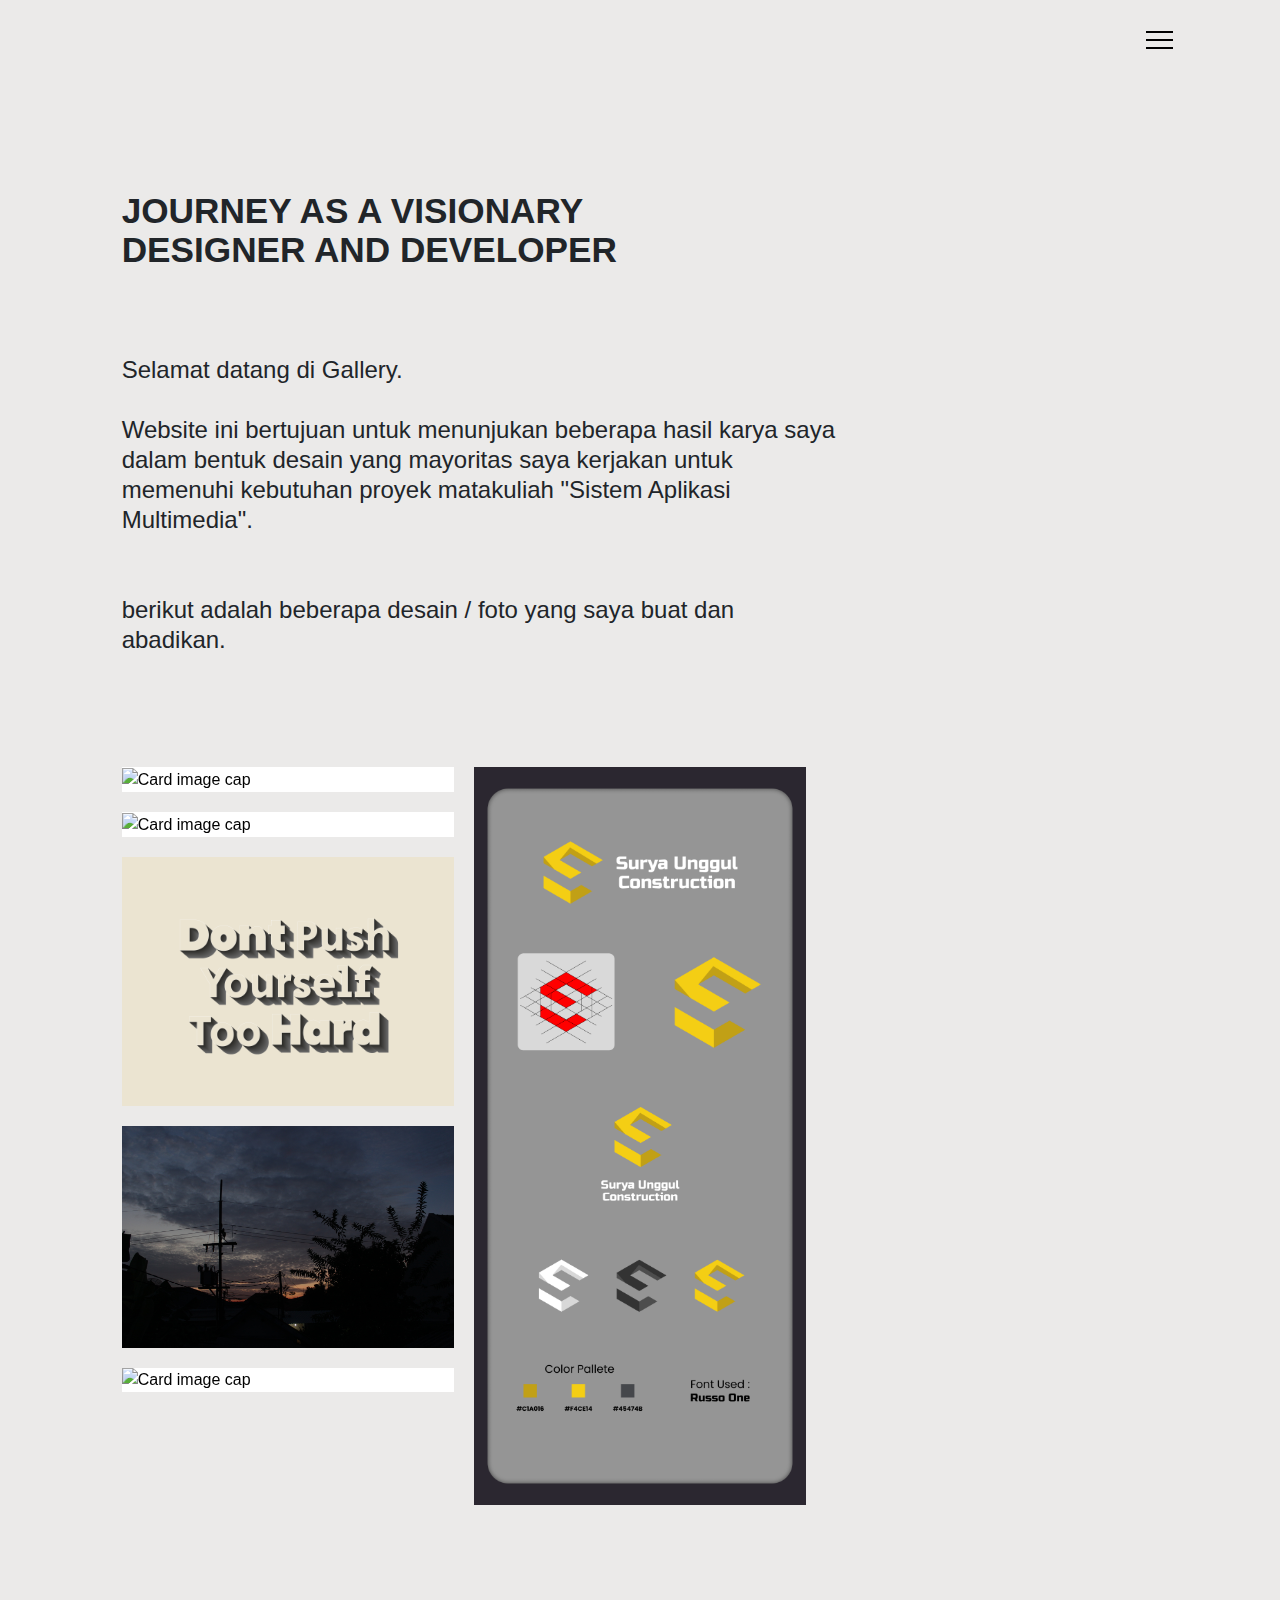
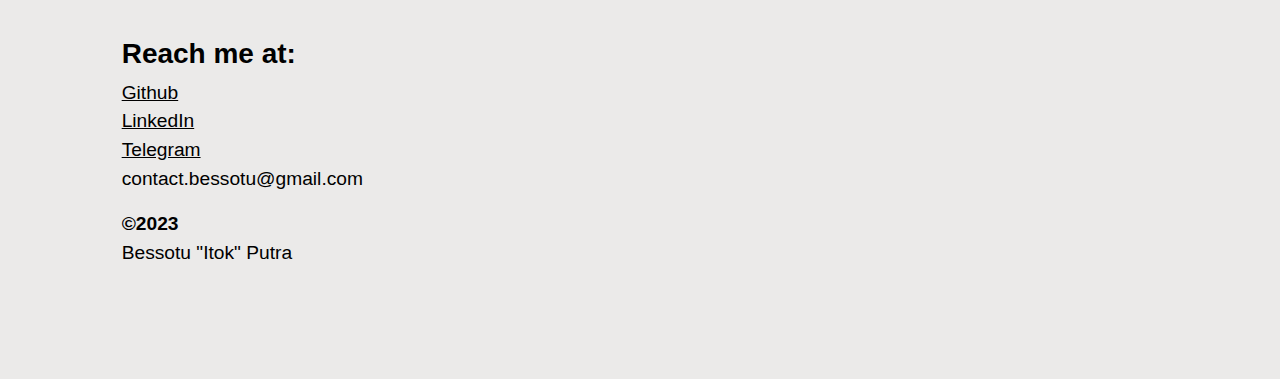
==== index.html @ a22512fc "Add files via upload" ====
<!DOCTYPE html>
<html lang="en" class="no-js">
  <head>
    <!-- Meta -->
    <title>Welcome</title>
    <meta charset="UTF-8" />
    <meta name="description" content="Design Showcase" />
    <meta name="author" content="Bessotu Itok" />
    <meta name="viewport" content="width=device-width, initial-scale=1.0" />
    <!-- Styles -->
    <link
      href="vendor/bootstrap/css/bootstrap.min.css"
      rel="stylesheet"
      type="text/css"
    />
    <link href="vendor/animate/animate.css" rel="stylesheet" type="text/css" />
    <link href="css/style.css" rel="stylesheet" type="text/css" />
  </head>
  <body>
    <!-- Navbar -->
    <div class="navigation container-fluid">
      <div class="row justify-content-md-center">
        <div class="col-md-10 col-sm-12">
          <!-- <nav class="navbar navbar-default">
            <a class="navbar-brand" href="index.html">
               <img src="img/logo-brand.png" height="60" alt="Logo" />
            </a> -->
            <div class="button_container" id="toggle">
              <span class="black top"></span>
              <span class="black middle"></span>
              <span class="black bottom"></span>
            </div>
            <div class="overlay" id="overlay">
              <nav class="overlay-menu">
                <ul>
                  <li><a href="index.html">Home</a></li>
                  <li><a href="about.html">About</a></li>
                  <li><a href="#">Blog (ComingSoon)</a></li>
                  <!-- <li><a href="contacts.html">Contacts</a></li> -->
                </ul>
              </nav>
            </div>
          </nav>
        </div>
      </div>
    </div>
    <!-- End Navbar -->
    <!-- Portfolio-Text -->
    <div class="container-fluid pb-5 portfolio-text">
      <div class="row">
        <div class="col-md-6 offset-md-1 col-sm-12">
          <h2>
            Journey as a Visionary Designer and Developer
          </h2>
        </div>
      </div>
      <div class="row">
        <div class="col-md-7 offset-md-1 col-sm-12">
          <p class="pb-5 pt-5">
            <br />
            Selamat datang di Gallery.
            <br> <br>
            Website ini bertujuan untuk menunjukan beberapa hasil karya saya
            dalam bentuk desain yang mayoritas saya kerjakan untuk memenuhi
            kebutuhan proyek matakuliah "Sistem Aplikasi Multimedia".
            <br> <br> <br>
            berikut adalah beberapa desain / foto yang saya buat dan abadikan.
          </p>
        </div>
      </div>
    </div>
    <!-- End Portfolio-Text -->
    <!-- Gallery -->
    <div class="scrollblock">
      <div class="container-fluid pt-10">
        <div class="row justify-content-md-center">
          <div class="col-md-10 col-sm-12">
            <div class="card-columns">

              <div class="card card-hover h-100">
                <div class="card-body">
                  <a href="index.html">
                    <img
                      class="card-img-top"
                      src="img/Retro-Camera.png"
                      alt="Card image cap"
                    />
                    <div class="reveal h-100 p-2 d-flex">
                      <div class="w-100 align-self-center">
                        <p>"Retro Camera Poster"</p>
                      </div>
                    </div>
                  </a>
                </div>
              </div>

              <div class="card card-hover h-100">
                <div class="card-body">
                  <a href="index.html">
                    <img
                      class="card-img-top"
                      src="img/cat-1.png"
                      alt="Card image cap"
                    />
                    <div class="reveal h-100 p-2 d-flex">
                      <div class="w-100 align-self-center">
                        <p>"A Cat in Garden"</p>
                      </div>
                    </div>
                  </a>
                </div>
              </div>

              <div class="card card-hover h-100">
                <div class="card-body">
                  <a href="index.html">
                    <img
                      class="card-img-top"
                      src="img/dont-push.png"
                      alt="Card image cap"
                    />
                    <div class="reveal h-100 p-2 d-flex">
                      <div class="w-100 align-self-center">
                        <p>Don't push yourself too hard</p>
                      </div>
                    </div>
                  </a>
                </div>
              </div>

              <div class="card card-hover h-100">
                <div class="card-body">
                  <a href="index.html">
                    <img
                      class="card-img-top"
                      src="img/dark-fajr.JPG"
                      alt="Card image cap"
                    />
                    <div class="reveal h-100 p-2 d-flex">
                      <div class="w-100 align-self-center">
                        <p>"after fajr"</p>
                      </div>
                    </div>
                  </a>
                </div>
              </div>

              <div class="card card-hover h-100">
                <div class="card-body">
                  <a href="index.html">
                    <img
                      class="card-img-top"
                      src="img/IMG_0682.JPG"
                      alt="Card image cap"
                    />
                    <div class="reveal h-100 p-2 d-flex">
                      <div class="w-100 align-self-center">
                        <p>"Retro Camera"</p>
                      </div>
                    </div>
                  </a>
                </div>
              </div>

              <div class="card card-hover h-100">
                <div class="card-body">
                  <a href="index.html">
                    <img
                      class="card-img-top"
                      src="img/surya-unggul.png"
                      alt="Card image cap"
                    />
                    <div class="reveal h-100 p-2 d-flex">
                      <div class="w-100 align-self-center">
                        <p>Contoh design process dari sebuah desain "surya unggul"</p>
                      </div>
                    </div>
                  </a>
                </div>
              </div>

            </div>
          </div>
        </div>
      </div>
    </div>
    <!-- End Gallery -->
    <!-- Footer -->
    <div class="container-fluid footer">
      <div class="row">
        <div class="col-xl-2 col-md-8 offset-md-1 col-sm-12">
          <h3 style="font-weight: bold;">Reach me at:</h3>
          <p>
            <a
              href="https://github.com/ItokROCY"
              style="text-decoration: underline;"
              >Github</a
            ><br />
            <a
              href="https://linkedin.com/in/Bessotu-itok/"
              style="text-decoration: underline;"
              >LinkedIn</a
            ><br />
            <a
              href="https://t.me/Bessotu_itok/"
              style="text-decoration: underline;"
              >Telegram</a
            ><br />
            <a>contact.bessotu@gmail.com</a><br />
          </p>
          <a style="font-weight: bold;">&copy2023</a><br />
          Bessotu "Itok" Putra
        </div>
      </div>
    </div>
    <!-- End Footer -->
    <!-- Javascript -->
    <script src="vendor/jquery.min.js"></script>
    <script src="vendor/bootstrap/js/bootstrap.min.js"></script>
    <script src="vendor/wow/wow.js"></script>
    <script src="js/script.js"></script>
    <script>
      new WOW().init();
    </script>
    <!-- End Javascript -->
  </body>
</html>
---- css/style.css ----
/* Fonts */

@import url('https://fonts.googleapis.com/css?family=Open+Sans:300&display=swap');
@import url('https://fonts.googleapis.com/css?family=Reenie+Beanie&display=swap');

/* Basic */

body {
	background-color: #ebeae9;
}

html {
	font-family: 'Open Sans', sans-serif;
}

.btn {
	border-radius: 0;
}

a:link,
a:hover,
a:visited {
	text-decoration: none;
	color: #000;
}

a:link .white,
a:hover .white,
a:visited .white {
	text-decoration: none;
	color: #fff;
}

.bold {
	font-weight: bold;
}

h1 {
	font-size: 3.5rem;
}

h2 {
	line-height: 110%;
	font-size: 2.2rem;
	text-transform: uppercase;
	font-weight: 700;
}

.min-100 {
	min-height: 100%;
}

.cursive {
	font-family: 'Reenie Beanie', cursive;
	font-weight: bold;
	font-size: 1.5rem;
}


/* Spacing */

.no-gutter {
	margin-right: 0;
	margin-left: 0;
	padding-right: 0;
	padding-left: 0;
}


/* Navbar */

.navigation {
	padding-top: 1rem;
}

.navigation.container-fluid {
	position: absolute;
}

.navbar {
	width: 100%;
	z-index: 99;
	top: 15px;
	padding: 0;
}

.navbar-brand {
	padding-left: 0px;
}

.navbar-brand:link,
.navbar-brand:hover,
.navbar-brand:visited {
	text-decoration: none;
	color: white;
}

.container a {
	display: inline-block;
	position: relative;
	text-align: center;
	color: #000;
	text-decoration: none;
	font-size: 20px;
	overflow: hidden;
	top: 5px;
}

.container a:after {
	content: '';
	position: absolute;
	background: #000;
	height: 2px;
	width: 0%;
	transform: translateX(-50%);
	left: 50%;
	bottom: 0;
	transition: .35s ease;
}

.container a:hover:after,
.container a:focus:after,
.container a:active:after {
	width: 100%;
}

.button_container {
	position: absolute;
	top: 15px;
	right: 0px;
	height: 27px;
	width: 27px;
	cursor: pointer;
	z-index: 100;
	transition: opacity .25s ease;
}

.button_container.active {
	position: fixed;
	top: 46px;
	right: 8.8rem;
}

@media (max-width: 767px) {
	h1 {
		font-size: 2.5rem;
	}
	.button_container.active {
		right: 15px;
	}
}

.button_container.active .top {
	transform: translateY(9px) translateX(0) rotate(45deg);
	background: #FFF;
}

.button_container.active .middle {
	opacity: 0;
	background: #FFF;
}

.button_container.active .bottom {
	transform: translateY(-7px) translateX(0) rotate(-45deg);
	background: #FFF;
}

.button_container span {
	background: #fff;
	border: none;
	height: 2px;
	width: 27px;
	position: absolute;
	transition: all .35s ease;
	cursor: pointer;
}

.button_container .black {
	background: #000;
}

.button_container span:nth-of-type(2) {
	top: 8.3px;
}

.button_container span:nth-of-type(3) {
	top: 16px;
}

.overlay {
	position: fixed;
	background: #000;
	z-index: 98;
	top: 0;
	left: 0;
	width: 100%;
	height: 0%;
	opacity: 0;
	visibility: hidden;
	transition: opacity .35s, visibility .35s, height .35s;
	overflow: hidden;
}

.overlay.open {
	opacity: 1;
	visibility: visible;
	height: 100%;
}

.overlay.open li {
	animation: fadeInRight .5s ease forwards;
	animation-delay: .35s;
}

.overlay.open li:nth-of-type(2) {
	animation-delay: .4s;
}

.overlay.open li:nth-of-type(3) {
	animation-delay: .45s;
}

.overlay.open li:nth-of-type(4) {
	animation-delay: .50s;
}

.overlay nav {
	position: relative;
	height: 70%;
	top: 50%;
	transform: translateY(-50%);
	font-size: 50px;
	font-family: 'Reenie Beanie', cursive;
	font-weight: 400;
	text-align: center;
}

.overlay ul {
	list-style: none;
	padding: 0;
	margin: 0 auto;
	display: inline-block;
	position: relative;
	height: 100%;
}

.overlay ul li {
	display: block;
	height: 25%;
	height: calc(100% / 4);
	min-height: 50px;
	position: relative;
	opacity: 0;
}

.overlay ul li a {
	display: block;
	position: relative;
	color: #FFF;
	text-decoration: none;
	overflow: hidden;
	transition: all .2s ease-in-out;
}

.overlay ul li a:hover:after,
.overlay ul li a:focus:after,
.overlay ul li a:active:after {
	width: 100%;
}

.overlay ul li a:hover {
	transform: scale(1.5);
}

@keyframes fadeInRight {
	0% {
		opacity: 0;
		left: 20%;
	}
	100% {
		opacity: 1;
		left: 0;
	}
}


/* Headers */

.masthead {
	height: 100vh;
	min-height: 500px;
	background-image: url("../img/photo-1.jpg");
	background-size: cover;
	background-position: center;
	background-repeat: no-repeat;
	top: 0;
	position: relative;
	width: 100%;
	line-height: 100%;
	color: #fff;
	font-size: 1.5rem;
}

.masthead-2 {
	height: 100vh;
	min-height: 500px;
	background-image: url("../img/photo-9.jpg");
	background-size: cover;
	background-position: center;
	background-repeat: no-repeat;
	top: 0;
	position: relative;
	width: 100%;
	line-height: 100%;
	color: #fff;
	font-size: 1.5rem;
}

.masthead-3 {
	height: 100vh;
	min-height: 500px;
	background-image: url("../img/photo-7.jpg");
	background-size: cover;
	background-position: center;
	background-repeat: no-repeat;
	top: 0;
	position: relative;
	width: 100%;
	line-height: 100%;
	color: #fff;
	font-size: 1.5rem;
	text-align: center;
}

.masthead-4 {
	min-height: 500px;
	top: 0;
	position: relative;
	width: 100%;
	line-height: 100%;
}

.split-image-left {
	background-image: url("../img/photo-4.jpg");
	background-size: cover;
	background-position: center;
	background-repeat: no-repeat;
	height: 100vh;
}

.split-image-right {
	background-image: url("../img/photo-3.jpg");
	background-size: cover;
	background-position: center;
	background-repeat: no-repeat;
	height: 100vh;
}


/* Portfolio */

.portfolio-text {
	padding-top: 12rem;
	font-size: 1.5rem;
	line-height: 125%;
}

.bg-black {
	background-color: #000!important;
}

.card {
	border: 0;
	border-radius: 0;
}

.card-img,
.card-img-top {
	border-top-left-radius: 0;
	border-top-right-radius: 0;
}

.card-body {
	padding: 0;
}

.card-columns .card {
	margin-bottom: 1.25rem;
}

@media (max-width: 991px) {
	.card-columns {
		column-count: 1;
	}
}

@media (min-width: 992px) {
	.card-columns {
		column-count: 2;
	}
}

@media (min-width: 1200px) {
	.card-columns {
		column-count: 3;
	}
}

.card-hover img {
	transition: filter .5s ease-in-out;
	-webkit-filter: grayscale(0%);
	/* Ch 23+, Saf 6.0+, BB 10.0+ */
	filter: grayscale(0%);
	/* FF 35+ */
}

.card-hover:hover img {
	-webkit-filter: grayscale(100%);
	/* Ch 23+, Saf 6.0+, BB 10.0+ */
	filter: grayscale(100%);
	/* FF 35+ */
}

.reveal p {
	line-height: 125%;
	font-size: 1.5rem;
	text-align: center;
}

.card-hover .reveal {
	visibility: hidden;
	opacity: 0;
	height: 0;
	padding: 0;
	position: absolute;
	top: 0;
	width: 100%;
	background-color: black;
	color: white;
}

.card-hover:hover .reveal {
	height: auto;
	visibility: visible;
	opacity: 0.5;
	transition: opacity 1s ease;
	position: absolute;
	top: 0;
	background-color: black;
	color: white;
}

@media (max-width: 767px) {
	.card-hover .reveal,
	.card-hover:hover .reveal {
		visibility: visible;
		opacity: 1;
		position: relative;
		width: 100%;
		background-color: #ebeae9;
		color: black;
	}
	.reveal p {
		line-height: 125%;
		font-size: 1.2rem;
		text-align: left;
		padding-top: 1rem;
	}
}


/* Story */

.story {
	font-size: 1.2em;
}


/* Products */

.products {
	font-size: 1.2em;
	line-height: 125%;
	padding-top: 5rem;
}

.products-2 {
	padding-top: 10rem;
	padding-bottom: 6rem;
	font-size: 1.5em;
	line-height: 125%;
}


/* Additional */

.additional img {
	margin-right: 0;
	margin-left: 0;
	padding-right: 0;
	padding-left: 0;
}

.additional .col-xl-4 {
	padding-right: 0px;
	padding-left: 0px;
	max-width: 100%;
	margin-right: 0;
	margin-left: 0;
}

.container.additional {
	min-width: 100%;
}


/* Expositions */

.expositions {
	font-size: 1.2em;
	padding-top: 5rem;
	padding-bottom: 5rem;
}


/* Spots */

.spot {
	height: 100vh;
	min-height: 500px;
	background-image: url("../img/photo-12.jpg");
	background-size: cover;
	background-position: center;
	background-repeat: no-repeat;
	top: 0;
	position: relative;
	width: 100%;
	font-size: 2em;
	color: #fff;
}

.spot-2 {
	height: 100vh;
	min-height: 500px;
	background-image: url("../img/photo-2.jpg");
	background-size: cover;
	background-position: center;
	background-repeat: no-repeat;
	top: 0;
	position: relative;
	width: 100%;
	font-size: 2em;
	color: #fff;
}

.spot-3 {
	height: 100vh;
	min-height: 500px;
	background-image: url("../img/photo-8.jpg");
	background-size: cover;
	background-position: center;
	background-repeat: no-repeat;
	top: 0;
	position: relative;
	width: 100%;
	font-size: 2em;
	color: #fff;
}

.spot-4 {
	height: 100vh;
	min-height: 500px;
	background-image: url("../img/photo-1.jpg");
	background-size: cover;
	background-position: center;
	background-repeat: no-repeat;
	top: 0;
	position: relative;
	width: 100%;
	font-size: 2em;
	color: #fff;
}


/* Stories */

.stories {
	font-size: 1.2em;
	text-align: center;
	padding-top: 10rem;
	padding-bottom: 10rem;
}

.stories-2-title {
	font-size: 2.5rem;
	font-family: 'Reenie Beanie', cursive;
}

.stories-2 {
	font-size: 1.5em;
	background-color: #000;
	color: #fff;
	padding-top: 15rem;
	padding-bottom: 10rem;
}


/* Events */

.events {
	font-size: 1.2em;
	background-color: #000;
	color: #fff;
}

.events h2 {
	font-size: 1.2em;
	text-transform: uppercase;
}


/* Contact */

.contact {
	font-size: 1.5em;
	background-color: #000;
	color: #fff;
	padding-top: 15rem;
	padding-bottom: 10rem;
}


/* Contact Form */

.contact-form {
	font-size: 1.2em;
	background-color: #000;
	color: #fff;
	padding-bottom: 11rem;
}

.contact-form .btn-primary {
	color: #000;
	background-color: #fff;
	border-color: #fff;
}

.contact-form .form-control {
	color: #fff;
	background-color: transparent;
	border: 2px solid;
	border-radius: 0;
}

.form-control::-webkit-input-placeholder {
	color: #fff;
	opacity: 0.6;
}

.form-control {
	padding: 1.5rem .75rem;
}

.contact-form .btn {
	padding: 0.8rem 4rem;
}


/* Footer */

.footer {
	font-size: 1.2em;
	color: #000;
	padding-top: 7rem;
	padding-bottom: 7rem;
}

@media (max-width: 767px) {
	.footer {
		font-size: 1.4em;
		line-height: 180%;
	}
}

.footer a:link,
.footer a:hover,
.footer a:visited {
	text-decoration: none;
	color: #000;
}
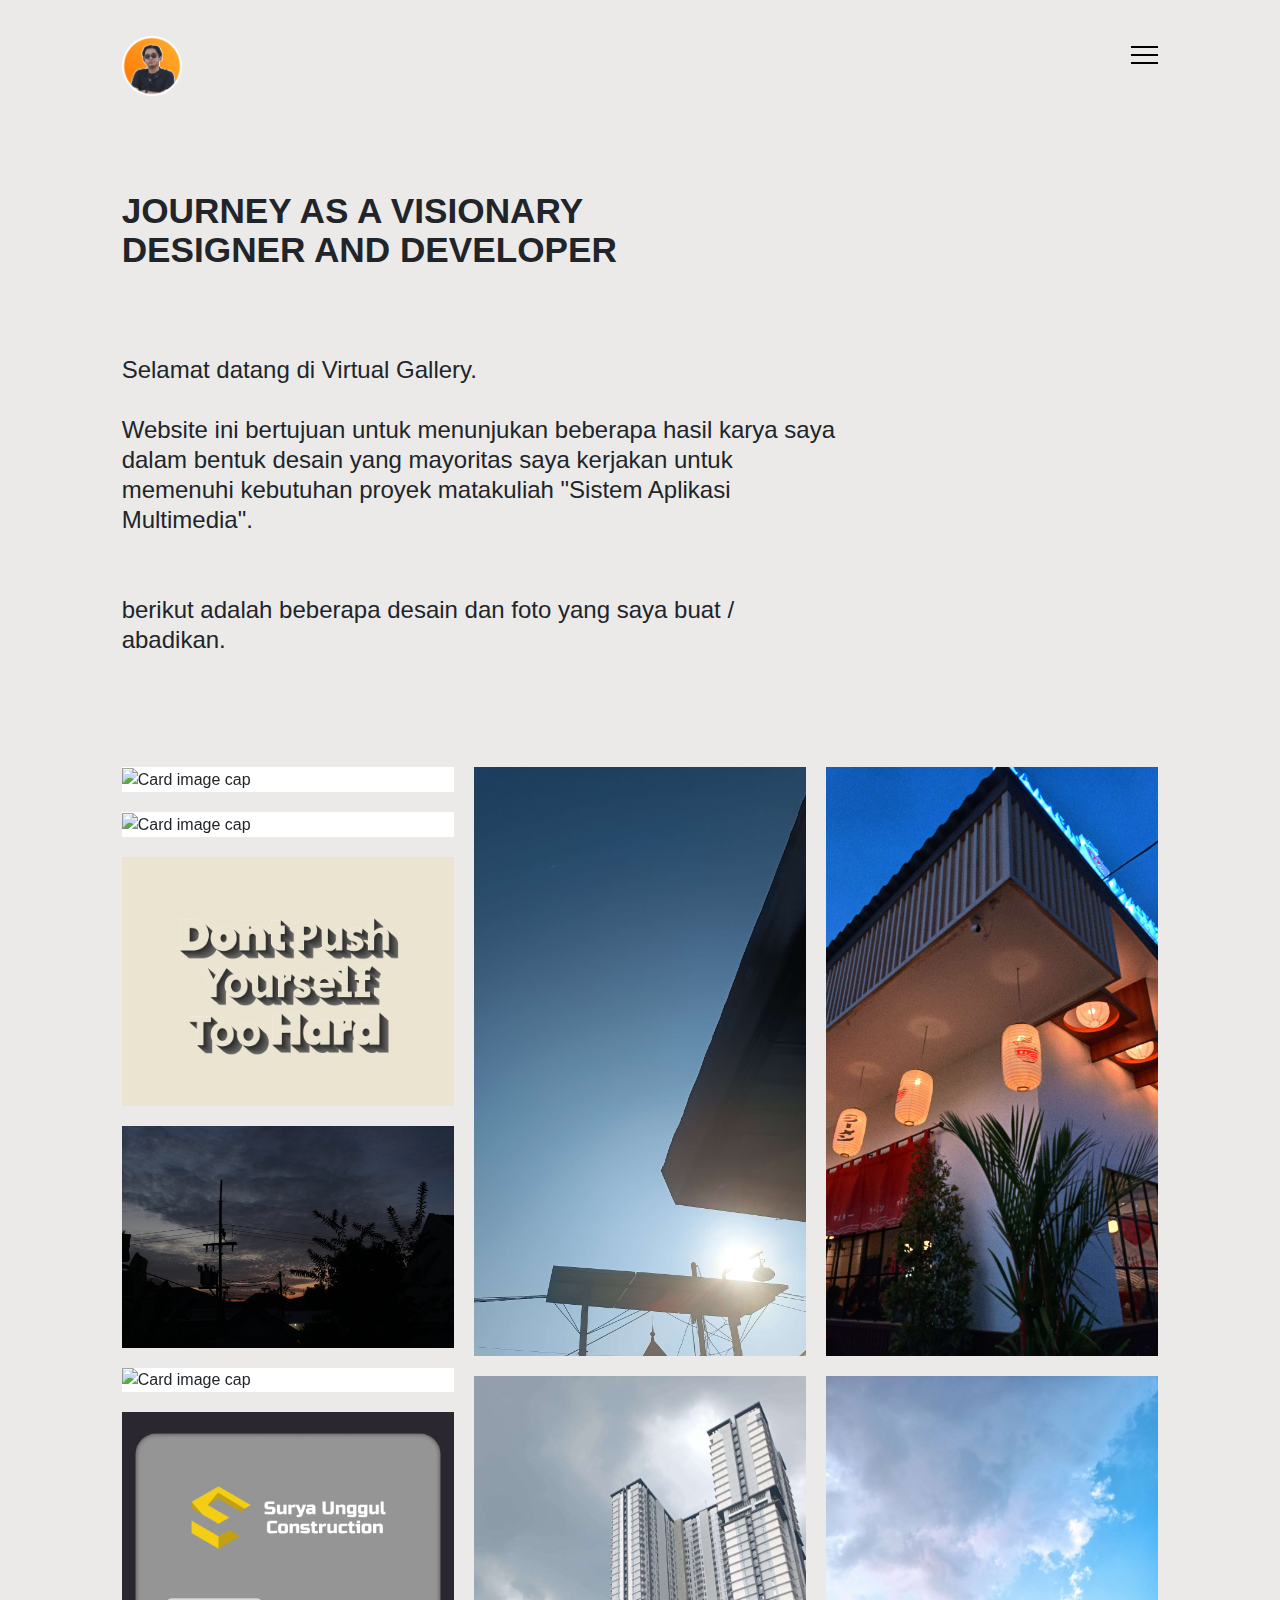
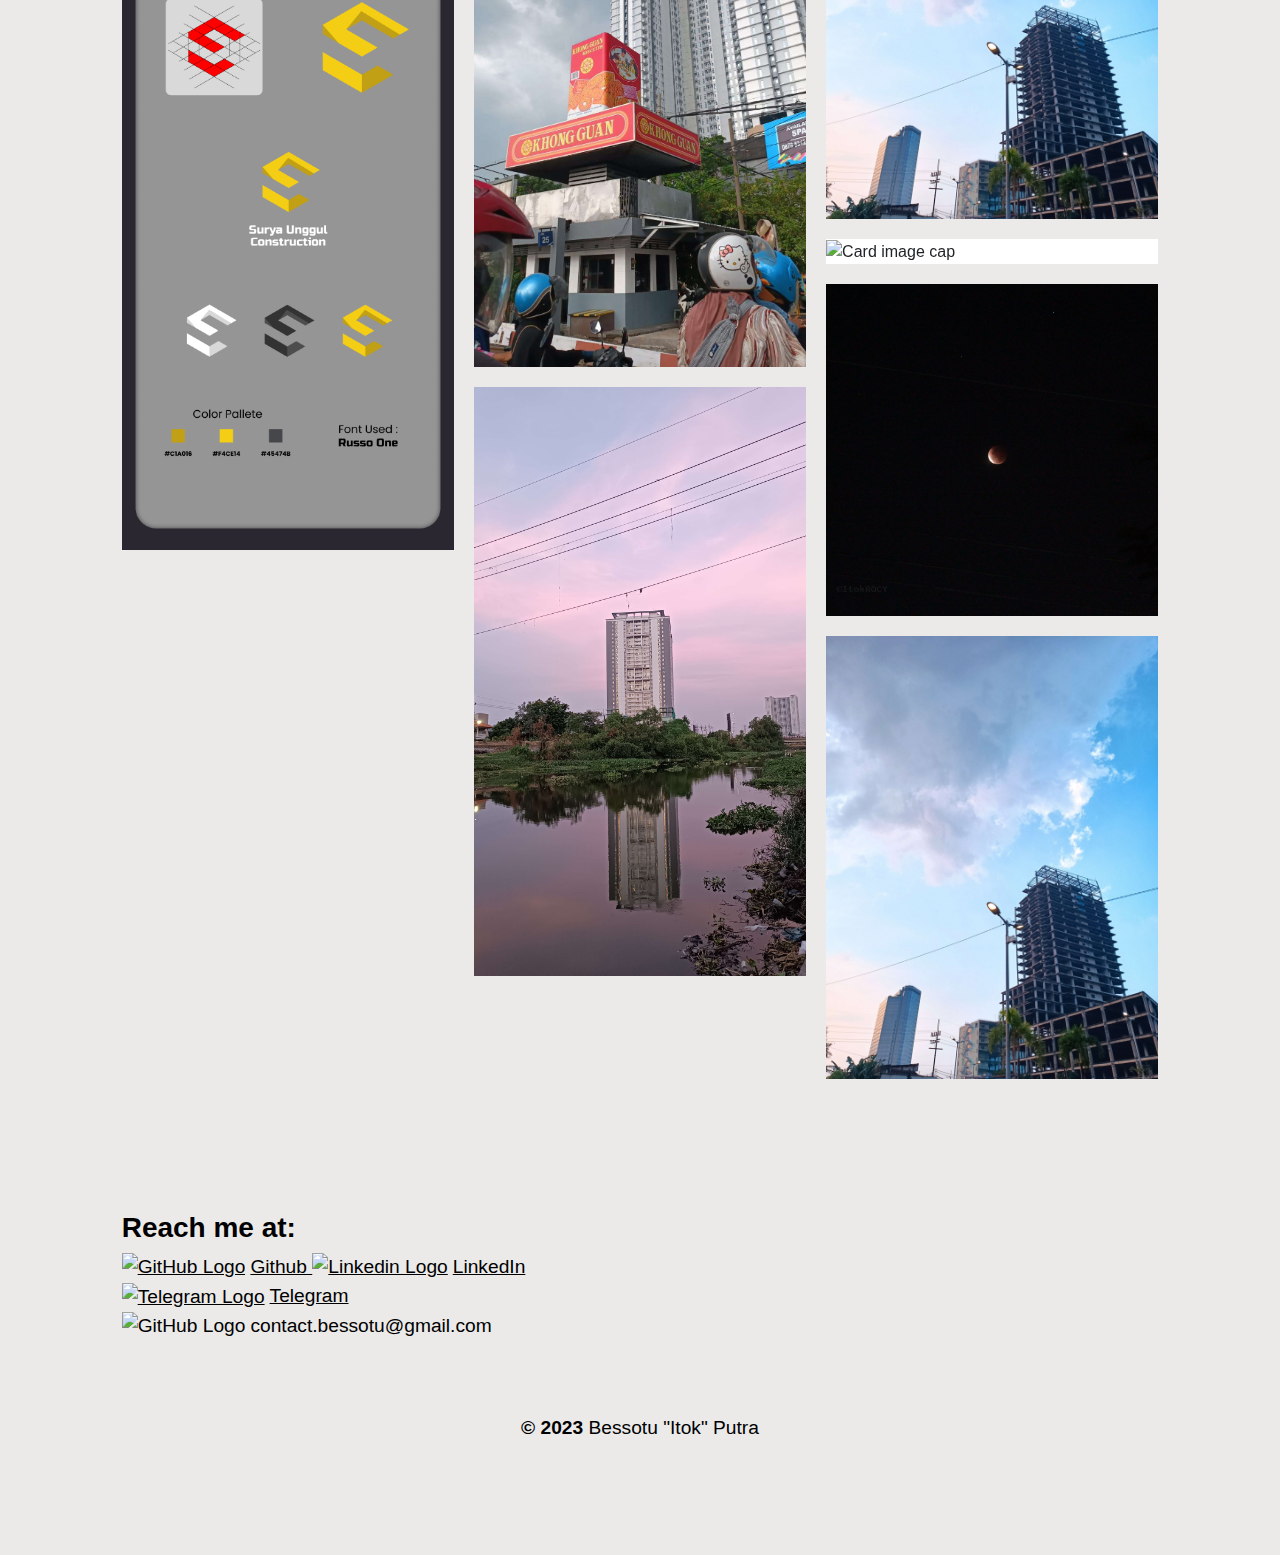
==== commit 5a1d0eb3: "update" ====
--- a/index.html
+++ b/index.html
@@ -2,7 +2,8 @@
 <html lang="en" class="no-js">
   <head>
     <!-- Meta -->
-    <title>Welcome</title>
+    <title>Virtual Gallery</title>
+    <link rel="icon" type="image/x-icon" href="img/logo.ico" />
     <meta charset="UTF-8" />
     <meta name="description" content="Design Showcase" />
     <meta name="author" content="Bessotu Itok" />
@@ -21,10 +22,10 @@
     <div class="navigation container-fluid">
       <div class="row justify-content-md-center">
         <div class="col-md-10 col-sm-12">
-          <!-- <nav class="navbar navbar-default">
-            <a class="navbar-brand" href="index.html">
-               <img src="img/logo-brand.png" height="60" alt="Logo" />
-            </a> -->
+          <nav class="navbar navbar-default">
+            <a class="navbar-brand">
+              <img src="img/logo.png" height="60" alt="Logo" />
+            </a>
             <div class="button_container" id="toggle">
               <span class="black top"></span>
               <span class="black middle"></span>
@@ -58,13 +59,16 @@
         <div class="col-md-7 offset-md-1 col-sm-12">
           <p class="pb-5 pt-5">
             <br />
-            Selamat datang di Gallery.
-            <br> <br>
+            Selamat datang di Virtual Gallery.
+            <br />
+            <br />
             Website ini bertujuan untuk menunjukan beberapa hasil karya saya
             dalam bentuk desain yang mayoritas saya kerjakan untuk memenuhi
             kebutuhan proyek matakuliah "Sistem Aplikasi Multimedia".
-            <br> <br> <br>
-            berikut adalah beberapa desain / foto yang saya buat dan abadikan.
+            <br />
+            <br />
+            <br />
+            berikut adalah beberapa desain dan foto yang saya buat / abadikan.
           </p>
         </div>
       </div>
@@ -76,10 +80,9 @@
         <div class="row justify-content-md-center">
           <div class="col-md-10 col-sm-12">
             <div class="card-columns">
-
-              <div class="card card-hover h-100">
-                <div class="card-body">
-                  <a href="index.html">
+              <div class="card card-hover h-100">
+                <div class="card-body">
+                  <a>
                     <img
                       class="card-img-top"
                       src="img/Retro-Camera.png"
@@ -96,7 +99,7 @@
 
               <div class="card card-hover h-100">
                 <div class="card-body">
-                  <a href="index.html">
+                  <a>
                     <img
                       class="card-img-top"
                       src="img/cat-1.png"
@@ -113,7 +116,7 @@
 
               <div class="card card-hover h-100">
                 <div class="card-body">
-                  <a href="index.html">
+                  <a>
                     <img
                       class="card-img-top"
                       src="img/dont-push.png"
@@ -130,7 +133,7 @@
 
               <div class="card card-hover h-100">
                 <div class="card-body">
-                  <a href="index.html">
+                  <a>
                     <img
                       class="card-img-top"
                       src="img/dark-fajr.JPG"
@@ -147,7 +150,7 @@
 
               <div class="card card-hover h-100">
                 <div class="card-body">
-                  <a href="index.html">
+                  <a>
                     <img
                       class="card-img-top"
                       src="img/IMG_0682.JPG"
@@ -164,7 +167,7 @@
 
               <div class="card card-hover h-100">
                 <div class="card-body">
-                  <a href="index.html">
+                  <a>
                     <img
                       class="card-img-top"
                       src="img/surya-unggul.png"
@@ -172,13 +175,167 @@
                     />
                     <div class="reveal h-100 p-2 d-flex">
                       <div class="w-100 align-self-center">
-                        <p>Contoh design process dari sebuah desain "surya unggul"</p>
-                      </div>
-                    </div>
-                  </a>
-                </div>
-              </div>
-
+                        <p>
+                          Contoh design process dari sebuah desain "surya
+                          unggul"
+                        </p>
+                      </div>
+                    </div>
+                  </a>
+                </div>
+              </div>
+
+              <div class="card card-hover h-100">
+                <div class="card-body">
+                  <a>
+                    <img
+                      class="card-img-top"
+                      src="img/scorching-sun.jpg"
+                      alt="Card image cap"
+                    />
+                    <div class="reveal h-100 p-2 d-flex">
+                      <div class="w-100 align-self-center">
+                        <p>
+                          "Scorching Sun"
+                        </p>
+                      </div>
+                    </div>
+                  </a>
+                </div>
+              </div>
+
+              <div class="card card-hover h-100">
+                <div class="card-body">
+                  <a>
+                    <img
+                      class="card-img-top"
+                      src="img/Surabaya.jpg"
+                      alt="Card image cap"
+                    />
+                    <div class="reveal h-100 p-2 d-flex">
+                      <div class="w-100 align-self-center">
+                        <p>
+                          "Rain Before We Meet"
+                        </p>
+                      </div>
+                    </div>
+                  </a>
+                </div>
+              </div>
+
+              <div class="card card-hover h-100">
+                <div class="card-body">
+                  <a>
+                    <img
+                      class="card-img-top"
+                      src="img/purple-cloud.jpg"
+                      alt="Card image cap"
+                    />
+                    <div class="reveal h-100 p-2 d-flex">
+                      <div class="w-100 align-self-center">
+                        <p>
+                          "Jagir River"
+                        </p>
+                      </div>
+                    </div>
+                  </a>
+                </div>
+              </div>
+
+              <div class="card card-hover h-100">
+                <div class="card-body">
+                  <a>
+                    <img
+                      class="card-img-top"
+                      src="img/outside-dawn.jpg"
+                      alt="Card image cap"
+                    />
+                    <div class="reveal h-100 p-2 d-flex">
+                      <div class="w-100 align-self-center">
+                        <p>
+                          "Outside is dawn"
+                        </p>
+                      </div>
+                    </div>
+                  </a>
+                </div>
+              </div>
+
+              <div class="card card-hover h-100">
+                <div class="card-body">
+                  <a>
+                    <img
+                      class="card-img-top"
+                      src="img/under-construction.jpg"
+                      alt="Card image cap"
+                    />
+                    <div class="reveal h-100 p-2 d-flex">
+                      <div class="w-100 align-self-center">
+                        <p>
+                          "Under Construction"
+                        </p>
+                      </div>
+                    </div>
+                  </a>
+                </div>
+              </div>
+
+              <div class="card card-hover h-100">
+                <div class="card-body">
+                  <a>
+                    <img
+                      class="card-img-top"
+                      src="img/ads.jpg"
+                      alt="Card image cap"
+                    />
+                    <div class="reveal h-100 p-2 d-flex">
+                      <div class="w-100 align-self-center">
+                        <p>
+                          "Comercial Shoot"
+                        </p>
+                      </div>
+                    </div>
+                  </a>
+                </div>
+              </div>
+
+              <div class="card card-hover h-100">
+                <div class="card-body">
+                  <a>
+                    <img
+                      class="card-img-top"
+                      src="img/SuperBloodMoon.png"
+                      alt="Card image cap"
+                    />
+                    <div class="reveal h-100 p-2 d-flex">
+                      <div class="w-100 align-self-center">
+                        <p>
+                          "Super Blood Moon"
+                        </p>
+                      </div>
+                    </div>
+                  </a>
+                </div>
+              </div>
+
+              <div class="card card-hover h-100">
+                <div class="card-body">
+                  <a>
+                    <img
+                      class="card-img-top"
+                      src="img/under-construction.jpg"
+                      alt="Card image cap"
+                    />
+                    <div class="reveal h-100 p-2 d-flex">
+                      <div class="w-100 align-self-center">
+                        <p>
+                          "Under Construction"
+                        </p>
+                      </div>
+                    </div>
+                  </a>
+                </div>
+              </div>
             </div>
           </div>
         </div>
@@ -188,29 +345,59 @@
     <!-- Footer -->
     <div class="container-fluid footer">
       <div class="row">
-        <div class="col-xl-2 col-md-8 offset-md-1 col-sm-12">
+        <div class="col-md-5 offset-md-1 col-sm-5">
           <h3 style="font-weight: bold;">Reach me at:</h3>
-          <p>
-            <a
-              href="https://github.com/ItokROCY"
-              style="text-decoration: underline;"
-              >Github</a
-            ><br />
-            <a
-              href="https://linkedin.com/in/Bessotu-itok/"
-              style="text-decoration: underline;"
-              >LinkedIn</a
-            ><br />
-            <a
-              href="https://t.me/Bessotu_itok/"
-              style="text-decoration: underline;"
-              >Telegram</a
-            ><br />
-            <a>contact.bessotu@gmail.com</a><br />
-          </p>
-          <a style="font-weight: bold;">&copy2023</a><br />
-          Bessotu "Itok" Putra
+          <div class="d-flex align-items-center">
+            <p>
+              <a
+                href="https://github.com/ItokROCY"
+                style="text-decoration: underline;"
+              >
+                <img
+                  src="https://raw.githubusercontent.com/ItokROCY/Resource/main/icon/github-1.png"
+                  alt="GitHub Logo"
+                  class="img-fluid"
+                  style="height: 40px; margin-right: 5px;"
+                />Github
+              </a>
+              <a
+                href="https://linkedin.com/in/Bessotu-itok/"
+                style="text-decoration: underline;"
+              >
+                <img
+                  src="https://raw.githubusercontent.com/ItokROCY/Resource/main/icon/Linkedin-1.png"
+                  alt="Linkedin Logo"
+                  class="img-fluid"
+                  style="height: 40px; margin-right: 5px;"
+                />LinkedIn</a
+              >
+              <a
+                href="https://t.me/Bessotu_itok/"
+                style="text-decoration: underline;"
+              >
+                <img
+                  src="https://raw.githubusercontent.com/ItokROCY/Resource/main/icon/Telegram-1.png"
+                  alt="Telegram Logo"
+                  class="img-fluid"
+                  style="height: 40px; margin-right: 5px;"
+                />Telegram</a
+              ><br />
+              <a
+                ><img
+                  src="https://raw.githubusercontent.com/ItokROCY/Resource/main/icon/mail-1.png"
+                  alt="GitHub Logo"
+                  class="img-fluid"
+                  style="height: 40px; margin-right: 5px;"
+                />contact.bessotu@gmail.com</a
+              >
+            </p>
+          </div>
         </div>
+      </div>
+      <br />
+      <br />
+      <div class="text-center">
+        <a style="font-weight: bold;">&copy; 2023</a> Bessotu "Itok" Putra
       </div>
     </div>
     <!-- End Footer -->
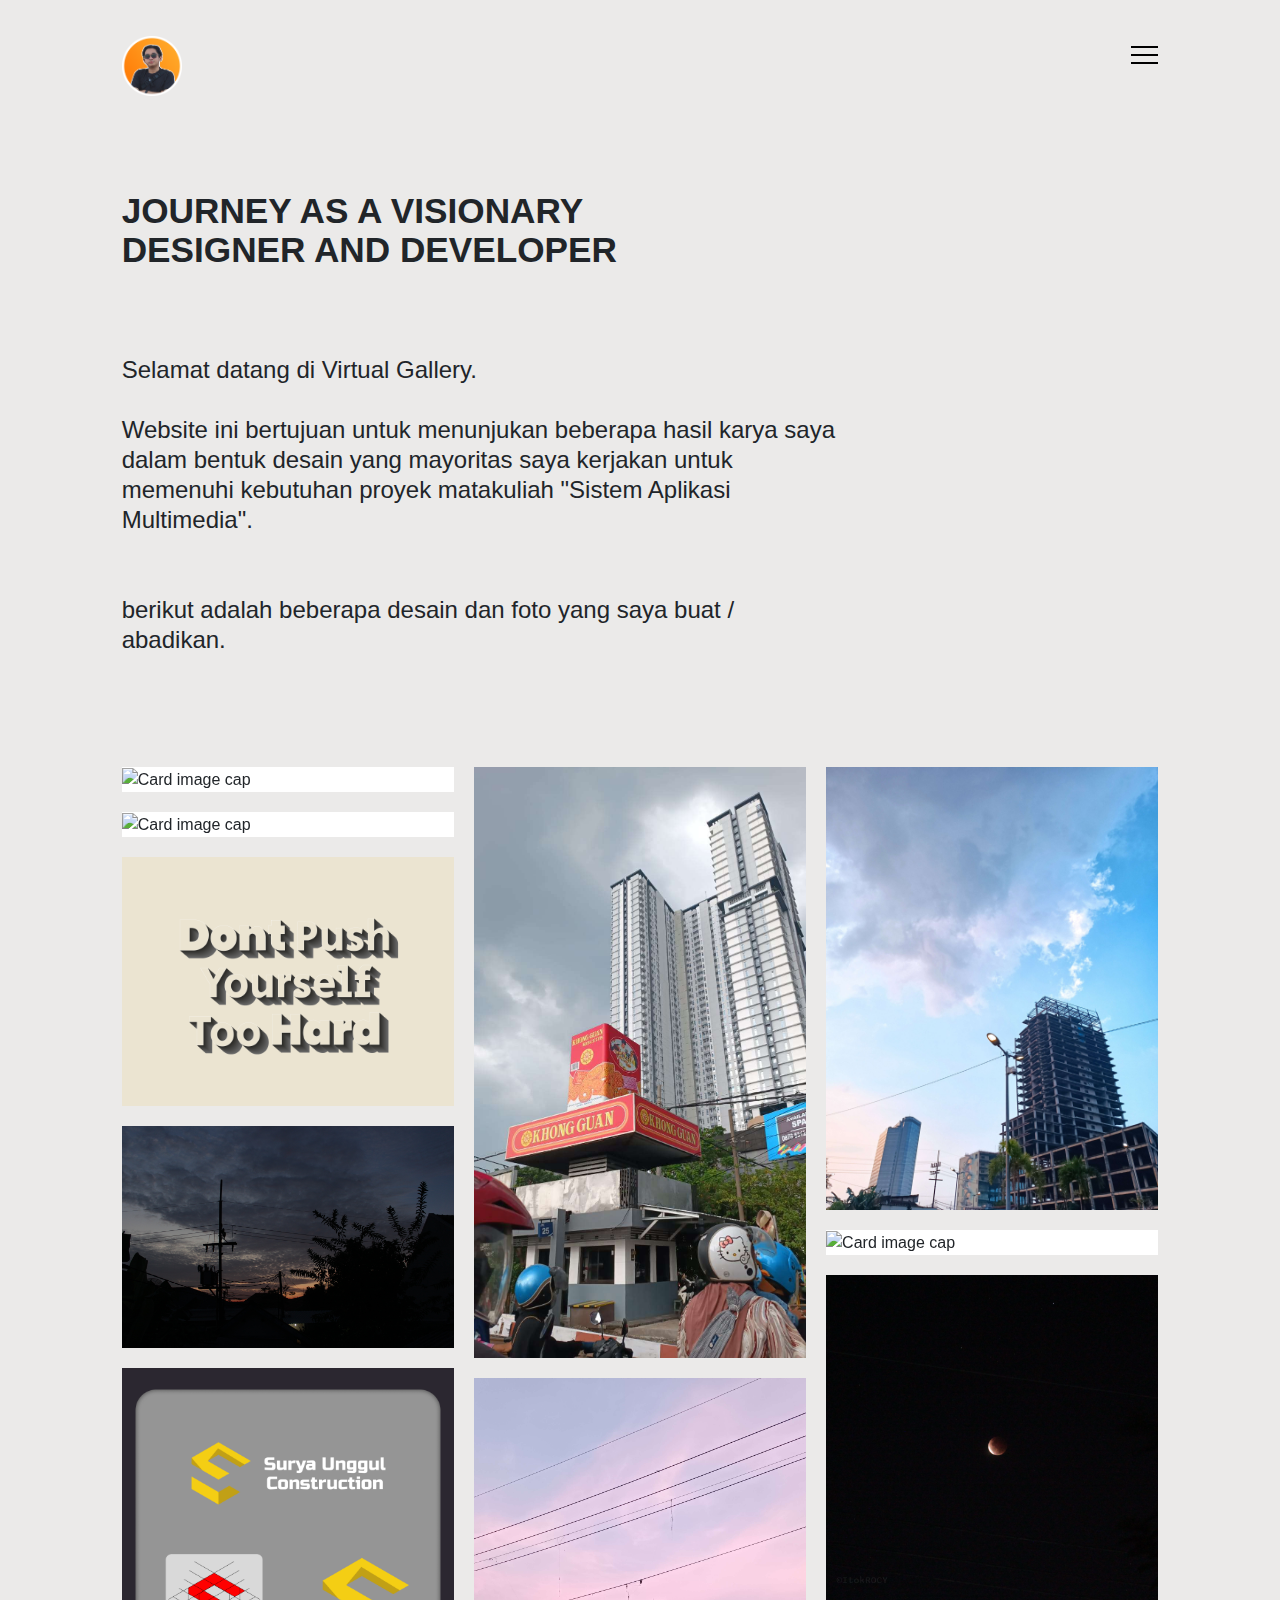
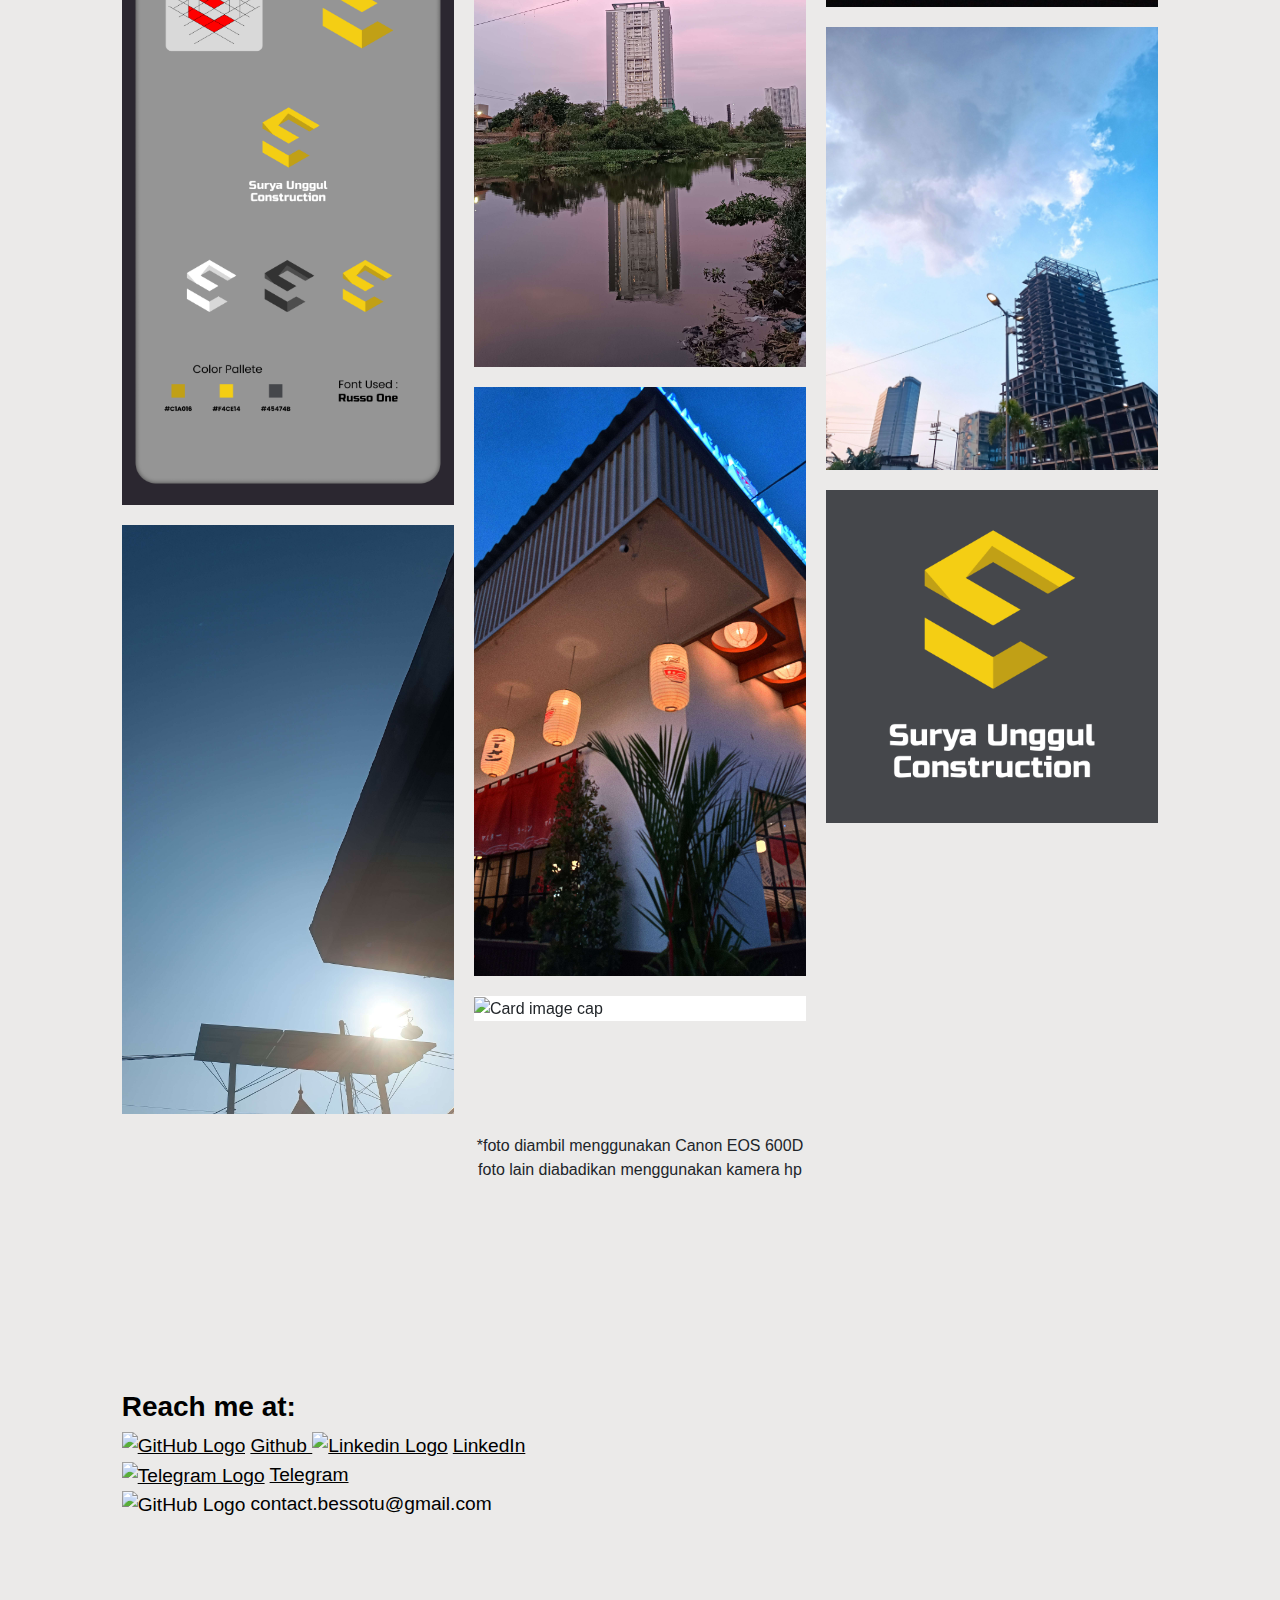
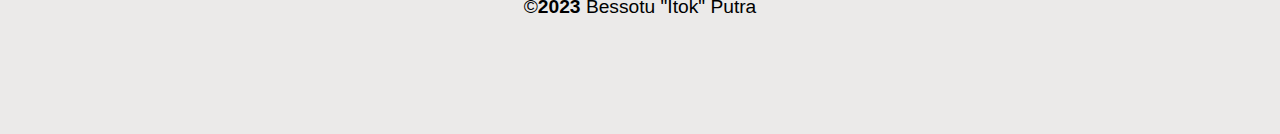
==== commit f7a112c7: "add new collection" ====
--- a/index.html
+++ b/index.html
@@ -46,6 +46,7 @@
       </div>
     </div>
     <!-- End Navbar -->
+
     <!-- Portfolio-Text -->
     <div class="container-fluid pb-5 portfolio-text">
       <div class="row">
@@ -74,6 +75,7 @@
       </div>
     </div>
     <!-- End Portfolio-Text -->
+
     <!-- Gallery -->
     <div class="scrollblock">
       <div class="container-fluid pt-10">
@@ -107,7 +109,7 @@
                     />
                     <div class="reveal h-100 p-2 d-flex">
                       <div class="w-100 align-self-center">
-                        <p>"A Cat in Garden"</p>
+                        <p>"A Cat in Garden*"</p>
                       </div>
                     </div>
                   </a>
@@ -141,24 +143,7 @@
                     />
                     <div class="reveal h-100 p-2 d-flex">
                       <div class="w-100 align-self-center">
-                        <p>"after fajr"</p>
-                      </div>
-                    </div>
-                  </a>
-                </div>
-              </div>
-
-              <div class="card card-hover h-100">
-                <div class="card-body">
-                  <a>
-                    <img
-                      class="card-img-top"
-                      src="img/IMG_0682.JPG"
-                      alt="Card image cap"
-                    />
-                    <div class="reveal h-100 p-2 d-flex">
-                      <div class="w-100 align-self-center">
-                        <p>"Retro Camera"</p>
+                        <p>"after fajr*"</p>
                       </div>
                     </div>
                   </a>
@@ -253,8 +238,25 @@
                     <div class="reveal h-100 p-2 d-flex">
                       <div class="w-100 align-self-center">
                         <p>
-                          "Outside is dawn"
-                        </p>
+                          "Outside is dawn*"
+                        </p>
+                      </div>
+                    </div>
+                  </a>
+                </div>
+              </div>
+
+              <div class="card card-hover h-100">
+                <div class="card-body">
+                  <a>
+                    <img
+                      class="card-img-top"
+                      src="img/IMG_0682.JPG"
+                      alt="Card image cap"
+                    />
+                    <div class="reveal h-100 p-2 d-flex">
+                      <div class="w-100 align-self-center">
+                        <p>"Retro Camera*"</p>
                       </div>
                     </div>
                   </a>
@@ -285,13 +287,13 @@
                   <a>
                     <img
                       class="card-img-top"
-                      src="img/ads.jpg"
-                      alt="Card image cap"
-                    />
-                    <div class="reveal h-100 p-2 d-flex">
-                      <div class="w-100 align-self-center">
-                        <p>
-                          "Comercial Shoot"
+                      src="img/Ads.JPG"
+                      alt="Card image cap"
+                    />
+                    <div class="reveal h-100 p-2 d-flex">
+                      <div class="w-100 align-self-center">
+                        <p>
+                          "Comercial Shoot*"
                         </p>
                       </div>
                     </div>
@@ -310,7 +312,7 @@
                     <div class="reveal h-100 p-2 d-flex">
                       <div class="w-100 align-self-center">
                         <p>
-                          "Super Blood Moon"
+                          "Super Blood Moon*"
                         </p>
                       </div>
                     </div>
@@ -330,6 +332,25 @@
                       <div class="w-100 align-self-center">
                         <p>
                           "Under Construction"
+                        </p>
+                      </div>
+                    </div>
+                  </a>
+                </div>
+              </div>
+
+              <div class="card card-hover h-100">
+                <div class="card-body">
+                  <a>
+                    <img
+                      class="card-img-top"
+                      src="img/surya.png"
+                      alt="Card image cap"
+                    />
+                    <div class="reveal h-100 p-2 d-flex">
+                      <div class="w-100 align-self-center">
+                        <p>
+                          "Surya Unggul Logo Design"
                         </p>
                       </div>
                     </div>
@@ -342,7 +363,14 @@
       </div>
     </div>
     <!-- End Gallery -->
+
+    <div class="text-center">
+      *foto diambil menggunakan Canon EOS 600D <br>
+      foto lain diabadikan menggunakan kamera hp
+    </div>
+
     <!-- Footer -->
+    <br /><br /><br /><br />
     <div class="container-fluid footer">
       <div class="row">
         <div class="col-md-5 offset-md-1 col-sm-5">
@@ -397,10 +425,11 @@
       <br />
       <br />
       <div class="text-center">
-        <a style="font-weight: bold;">&copy; 2023</a> Bessotu "Itok" Putra
+        &copy;<a style="font-weight: bold;">2023</a> Bessotu "Itok" Putra
       </div>
     </div>
     <!-- End Footer -->
+
     <!-- Javascript -->
     <script src="vendor/jquery.min.js"></script>
     <script src="vendor/bootstrap/js/bootstrap.min.js"></script>
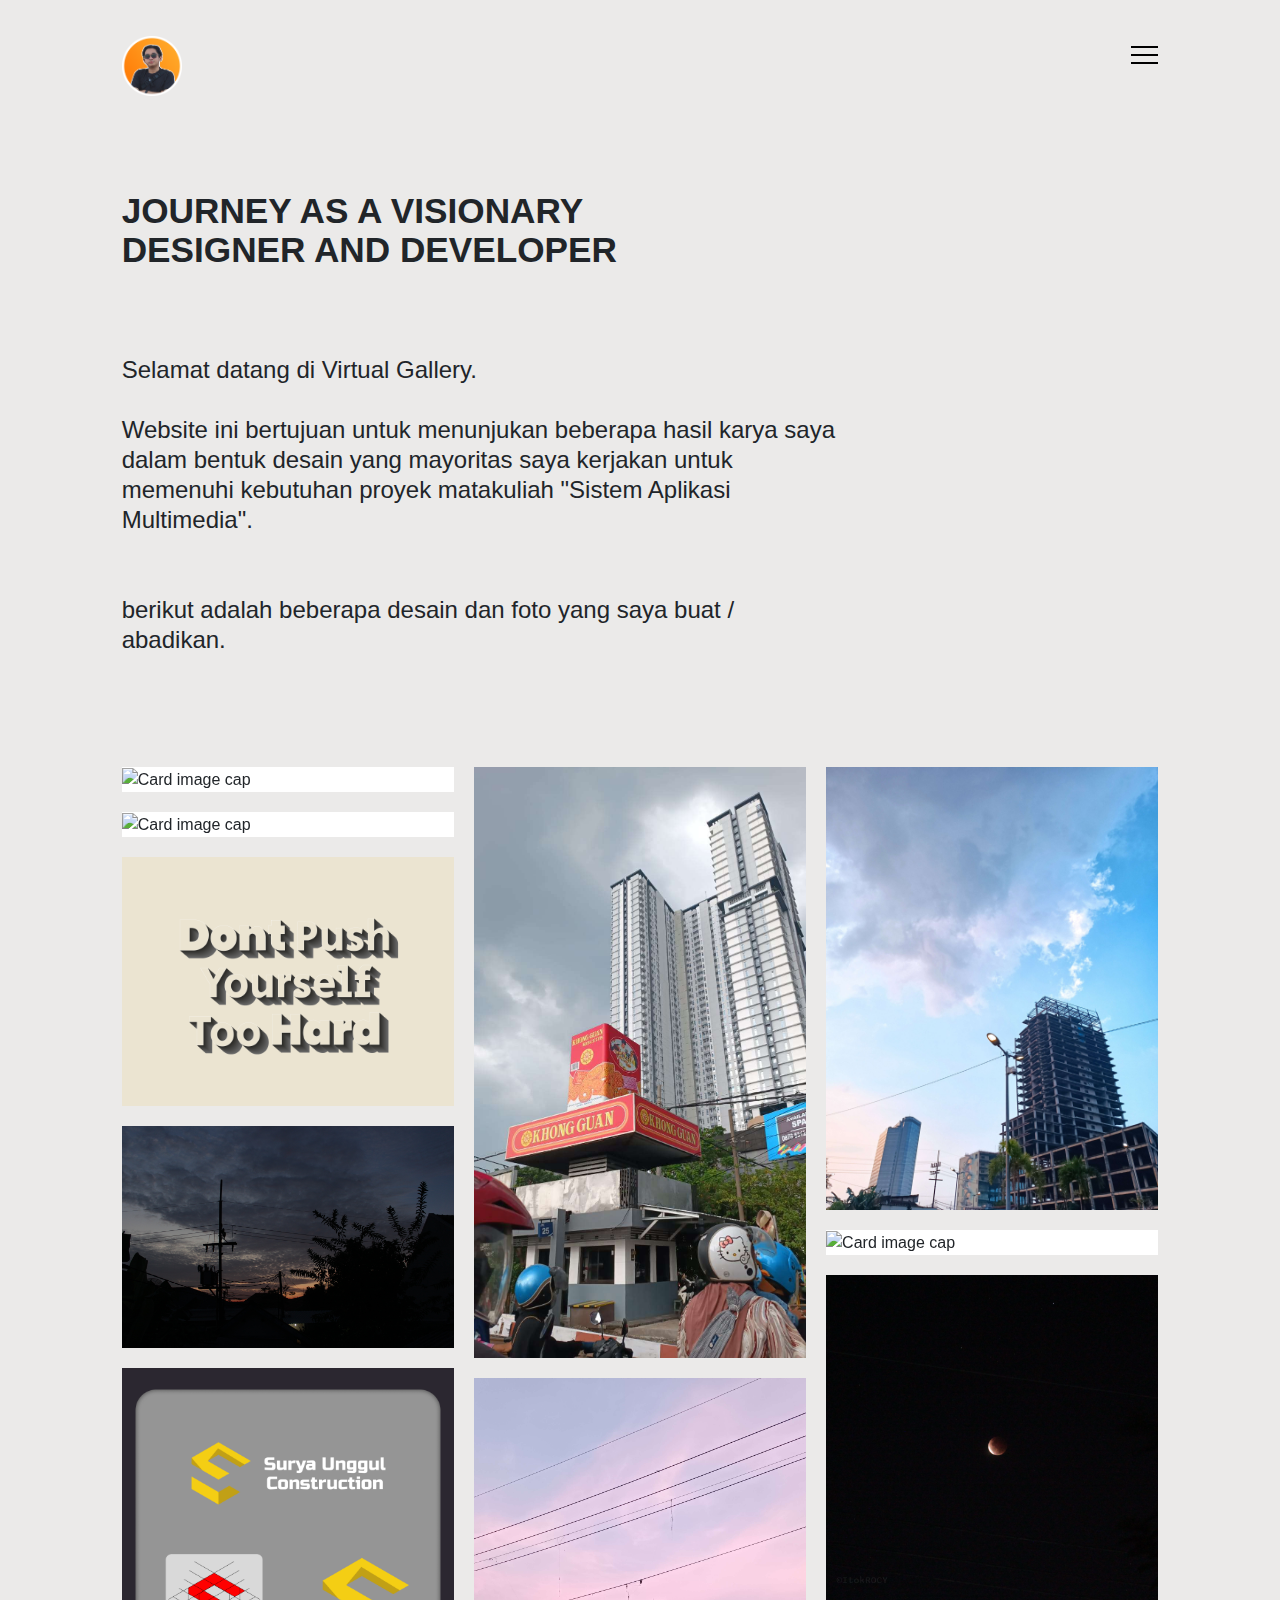
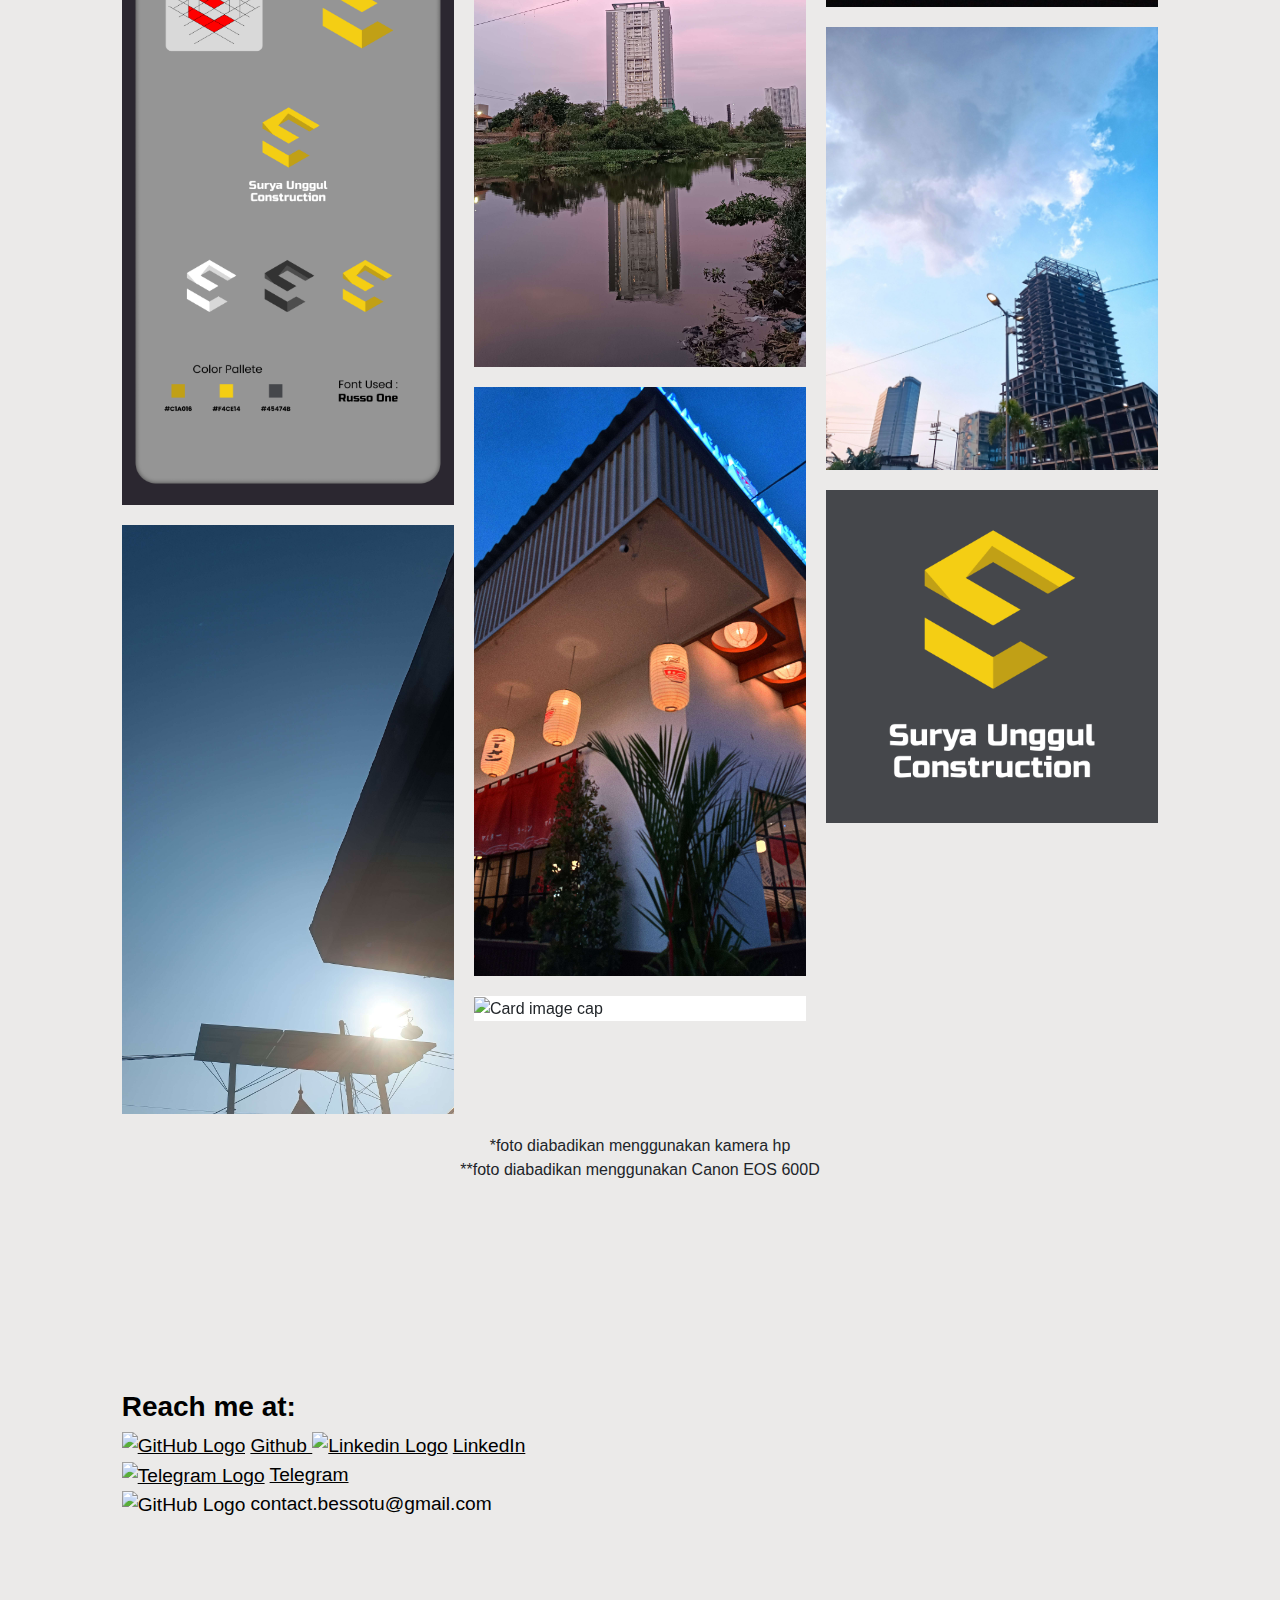
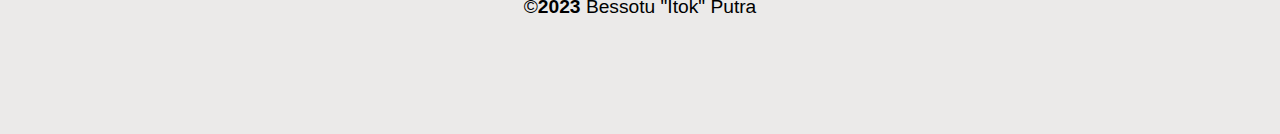
==== commit 65888d94: "fixing copywriting" ====
--- a/index.html
+++ b/index.html
@@ -109,7 +109,7 @@
                     />
                     <div class="reveal h-100 p-2 d-flex">
                       <div class="w-100 align-self-center">
-                        <p>"A Cat in Garden*"</p>
+                        <p>"A Cat in Garden"**</p>
                       </div>
                     </div>
                   </a>
@@ -126,7 +126,7 @@
                     />
                     <div class="reveal h-100 p-2 d-flex">
                       <div class="w-100 align-self-center">
-                        <p>Don't push yourself too hard</p>
+                        <p>"Don't push yourself too hard"</p>
                       </div>
                     </div>
                   </a>
@@ -143,7 +143,7 @@
                     />
                     <div class="reveal h-100 p-2 d-flex">
                       <div class="w-100 align-self-center">
-                        <p>"after fajr*"</p>
+                        <p>"after fajr"**</p>
                       </div>
                     </div>
                   </a>
@@ -161,8 +161,7 @@
                     <div class="reveal h-100 p-2 d-flex">
                       <div class="w-100 align-self-center">
                         <p>
-                          Contoh design process dari sebuah desain "surya
-                          unggul"
+                          Contoh design process dari "surya unggul"
                         </p>
                       </div>
                     </div>
@@ -181,7 +180,7 @@
                     <div class="reveal h-100 p-2 d-flex">
                       <div class="w-100 align-self-center">
                         <p>
-                          "Scorching Sun"
+                          "Scorching Sun"*
                         </p>
                       </div>
                     </div>
@@ -200,7 +199,7 @@
                     <div class="reveal h-100 p-2 d-flex">
                       <div class="w-100 align-self-center">
                         <p>
-                          "Rain Before We Meet"
+                          "Rain Before We Meet"*
                         </p>
                       </div>
                     </div>
@@ -219,7 +218,7 @@
                     <div class="reveal h-100 p-2 d-flex">
                       <div class="w-100 align-self-center">
                         <p>
-                          "Jagir River"
+                          "Jagir River"*
                         </p>
                       </div>
                     </div>
@@ -238,7 +237,7 @@
                     <div class="reveal h-100 p-2 d-flex">
                       <div class="w-100 align-self-center">
                         <p>
-                          "Outside is dawn*"
+                          "Outside is dawn"**
                         </p>
                       </div>
                     </div>
@@ -256,7 +255,7 @@
                     />
                     <div class="reveal h-100 p-2 d-flex">
                       <div class="w-100 align-self-center">
-                        <p>"Retro Camera*"</p>
+                        <p>"Retro Camera"**</p>
                       </div>
                     </div>
                   </a>
@@ -274,7 +273,7 @@
                     <div class="reveal h-100 p-2 d-flex">
                       <div class="w-100 align-self-center">
                         <p>
-                          "Under Construction"
+                          "Under Construction"*
                         </p>
                       </div>
                     </div>
@@ -293,7 +292,7 @@
                     <div class="reveal h-100 p-2 d-flex">
                       <div class="w-100 align-self-center">
                         <p>
-                          "Comercial Shoot*"
+                          "Comercial Shoot"**
                         </p>
                       </div>
                     </div>
@@ -312,7 +311,7 @@
                     <div class="reveal h-100 p-2 d-flex">
                       <div class="w-100 align-self-center">
                         <p>
-                          "Super Blood Moon*"
+                          "Super Blood Moon"**
                         </p>
                       </div>
                     </div>
@@ -331,7 +330,7 @@
                     <div class="reveal h-100 p-2 d-flex">
                       <div class="w-100 align-self-center">
                         <p>
-                          "Under Construction"
+                          "Under Construction"*
                         </p>
                       </div>
                     </div>
@@ -365,8 +364,8 @@
     <!-- End Gallery -->
 
     <div class="text-center">
-      *foto diambil menggunakan Canon EOS 600D <br>
-      foto lain diabadikan menggunakan kamera hp
+      *foto diabadikan menggunakan kamera hp <br />
+      **foto diabadikan menggunakan Canon EOS 600D
     </div>
 
     <!-- Footer -->
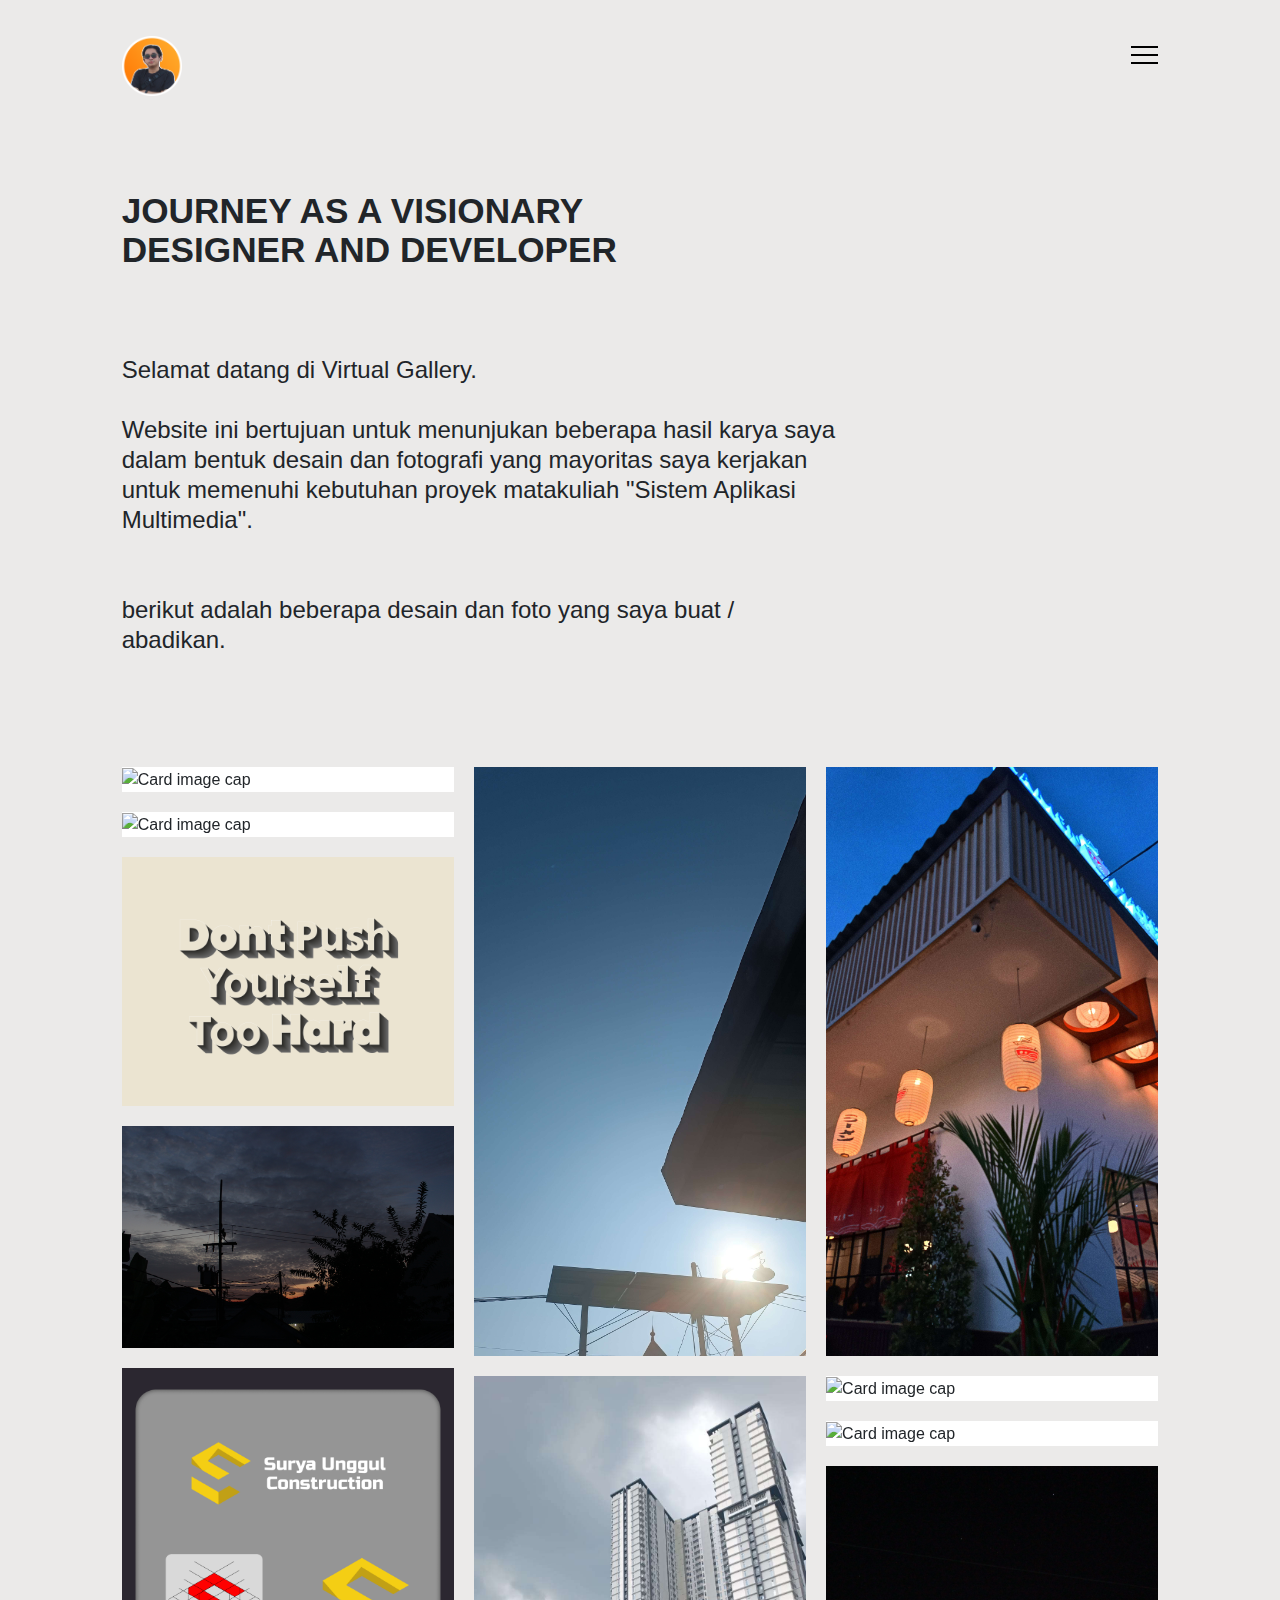
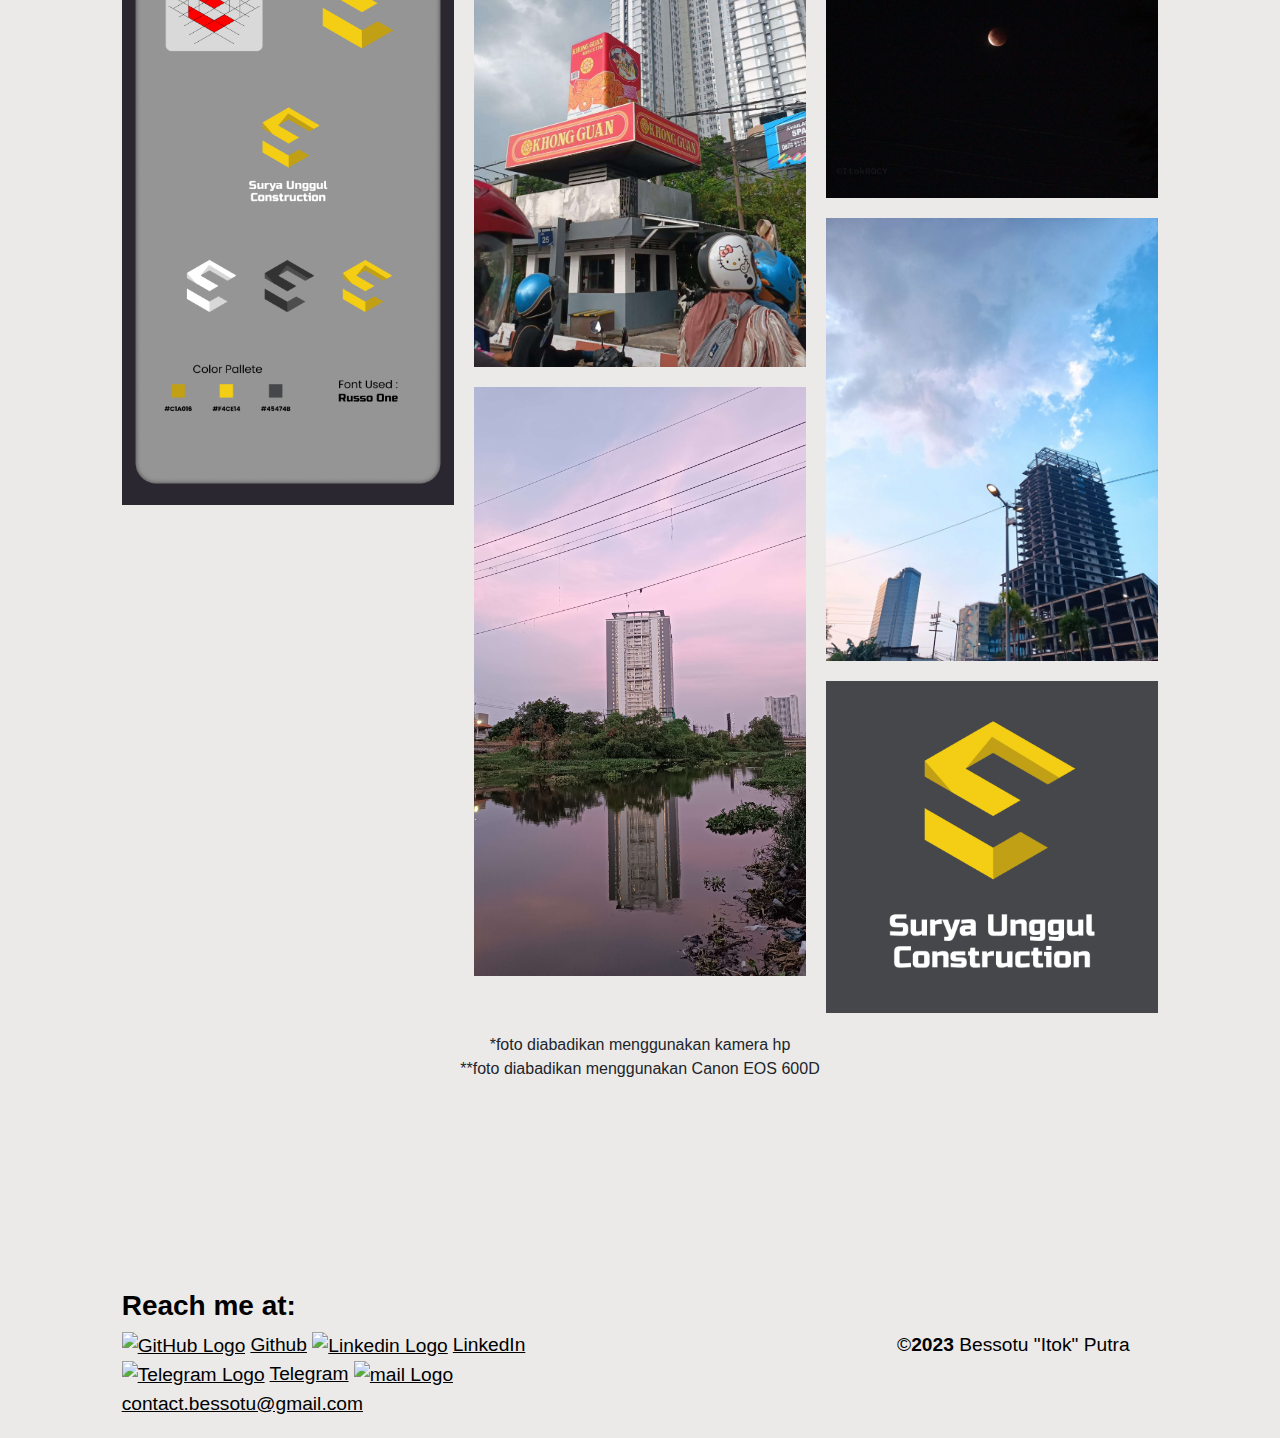
==== commit 2d3dc01b: "fixing header, + new profience" ====
--- a/index.html
+++ b/index.html
@@ -64,8 +64,8 @@
             <br />
             <br />
             Website ini bertujuan untuk menunjukan beberapa hasil karya saya
-            dalam bentuk desain yang mayoritas saya kerjakan untuk memenuhi
-            kebutuhan proyek matakuliah "Sistem Aplikasi Multimedia".
+            dalam bentuk desain dan fotografi yang mayoritas saya kerjakan untuk
+            memenuhi kebutuhan proyek matakuliah "Sistem Aplikasi Multimedia".
             <br />
             <br />
             <br />
@@ -262,24 +262,7 @@
                 </div>
               </div>
 
-              <div class="card card-hover h-100">
-                <div class="card-body">
-                  <a>
-                    <img
-                      class="card-img-top"
-                      src="img/under-construction.jpg"
-                      alt="Card image cap"
-                    />
-                    <div class="reveal h-100 p-2 d-flex">
-                      <div class="w-100 align-self-center">
-                        <p>
-                          "Under Construction"*
-                        </p>
-                      </div>
-                    </div>
-                  </a>
-                </div>
-              </div>
+
 
               <div class="card card-hover h-100">
                 <div class="card-body">
@@ -378,53 +361,66 @@
             <p>
               <a
                 href="https://github.com/ItokROCY"
+                title="Github"
+                target="_blank"
+                rel="noopener noreferrer"
                 style="text-decoration: underline;"
               >
                 <img
                   src="https://raw.githubusercontent.com/ItokROCY/Resource/main/icon/github-1.png"
                   alt="GitHub Logo"
                   class="img-fluid"
-                  style="height: 40px; margin-right: 5px;"
-                />Github
-              </a>
+                  style="height: 30px; margin-right: 5px;"
+                />Github</a
+              >
               <a
                 href="https://linkedin.com/in/Bessotu-itok/"
+                title="LinkedIn"
+                target="_blank"
+                rel="noopener noreferrer"
                 style="text-decoration: underline;"
               >
                 <img
                   src="https://raw.githubusercontent.com/ItokROCY/Resource/main/icon/Linkedin-1.png"
                   alt="Linkedin Logo"
                   class="img-fluid"
-                  style="height: 40px; margin-right: 5px;"
+                  style="height: 30px; margin-right: 5px;"
                 />LinkedIn</a
               >
               <a
                 href="https://t.me/Bessotu_itok/"
+                title="Telegram"
+                target="_blank"
+                rel="noopener noreferrer"
                 style="text-decoration: underline;"
               >
                 <img
                   src="https://raw.githubusercontent.com/ItokROCY/Resource/main/icon/Telegram-1.png"
                   alt="Telegram Logo"
                   class="img-fluid"
-                  style="height: 40px; margin-right: 5px;"
+                  style="height: 30px; margin-right: 5px;"
                 />Telegram</a
-              ><br />
+              >
               <a
+                href="mailto:contact.bessotu@gmail.com"
+                title="email"
+                style="text-decoration: underline;"
                 ><img
                   src="https://raw.githubusercontent.com/ItokROCY/Resource/main/icon/mail-1.png"
-                  alt="GitHub Logo"
+                  alt="mail Logo"
                   class="img-fluid"
-                  style="height: 40px; margin-right: 5px;"
+                  style="height: 30px; margin-right: 5px;"
                 />contact.bessotu@gmail.com</a
               >
             </p>
           </div>
         </div>
-      </div>
-      <br />
-      <br />
-      <div class="text-center">
-        &copy;<a style="font-weight: bold;">2023</a> Bessotu "Itok" Putra
+        <div class="col-md-5 offset-md-1 col-sm-5">
+          <h3>&nbsp;</h3>
+          <div class="text-center">
+            &copy;<a style="font-weight: bold;">2023</a> Bessotu "Itok" Putra
+          </div>
+        </div>
       </div>
     </div>
     <!-- End Footer -->
--- a/css/style.css
+++ b/css/style.css
@@ -1,690 +1,676 @@
 /* Fonts */
 
-@import url('https://fonts.googleapis.com/css?family=Open+Sans:300&display=swap');
-@import url('https://fonts.googleapis.com/css?family=Reenie+Beanie&display=swap');
+@import url("https://fonts.googleapis.com/css?family=Open+Sans:300&display=swap");
+@import url("https://fonts.googleapis.com/css?family=Reenie+Beanie&display=swap");
 
 /* Basic */
 
 body {
-	background-color: #ebeae9;
+  background-color: #ebeae9;
 }
 
 html {
-	font-family: 'Open Sans', sans-serif;
+  font-family: "Open Sans", sans-serif;
 }
 
 .btn {
-	border-radius: 0;
+  border-radius: 0;
 }
 
 a:link,
 a:hover,
 a:visited {
-	text-decoration: none;
-	color: #000;
+  text-decoration: none;
+  color: #000;
 }
 
 a:link .white,
 a:hover .white,
 a:visited .white {
-	text-decoration: none;
-	color: #fff;
+  text-decoration: none;
+  color: #fff;
 }
 
 .bold {
-	font-weight: bold;
+  font-weight: bold;
 }
 
 h1 {
-	font-size: 3.5rem;
+  font-size: 3.5rem;
 }
 
 h2 {
-	line-height: 110%;
-	font-size: 2.2rem;
-	text-transform: uppercase;
-	font-weight: 700;
+  line-height: 110%;
+  font-size: 2.2rem;
+  text-transform: uppercase;
+  font-weight: 700;
 }
 
 .min-100 {
-	min-height: 100%;
+  min-height: 100%;
 }
 
 .cursive {
-	font-family: 'Reenie Beanie', cursive;
-	font-weight: bold;
-	font-size: 1.5rem;
-}
-
+  font-family: "Reenie Beanie", cursive;
+  font-weight: bold;
+  font-size: 1.5rem;
+}
 
 /* Spacing */
 
 .no-gutter {
-	margin-right: 0;
-	margin-left: 0;
-	padding-right: 0;
-	padding-left: 0;
-}
-
+  margin-right: 0;
+  margin-left: 0;
+  padding-right: 0;
+  padding-left: 0;
+}
 
 /* Navbar */
 
 .navigation {
-	padding-top: 1rem;
+  padding-top: 1rem;
 }
 
 .navigation.container-fluid {
-	position: absolute;
+  position: absolute;
 }
 
 .navbar {
-	width: 100%;
-	z-index: 99;
-	top: 15px;
-	padding: 0;
+  width: 100%;
+  z-index: 99;
+  top: 15px;
+  padding: 0;
 }
 
 .navbar-brand {
-	padding-left: 0px;
+  padding-left: 0px;
 }
 
 .navbar-brand:link,
 .navbar-brand:hover,
 .navbar-brand:visited {
-	text-decoration: none;
-	color: white;
+  text-decoration: none;
+  color: white;
 }
 
 .container a {
-	display: inline-block;
-	position: relative;
-	text-align: center;
-	color: #000;
-	text-decoration: none;
-	font-size: 20px;
-	overflow: hidden;
-	top: 5px;
+  display: inline-block;
+  position: relative;
+  text-align: center;
+  color: #000;
+  text-decoration: none;
+  font-size: 20px;
+  overflow: hidden;
+  top: 5px;
 }
 
 .container a:after {
-	content: '';
-	position: absolute;
-	background: #000;
-	height: 2px;
-	width: 0%;
-	transform: translateX(-50%);
-	left: 50%;
-	bottom: 0;
-	transition: .35s ease;
+  content: "";
+  position: absolute;
+  background: #000;
+  height: 2px;
+  width: 0%;
+  transform: translateX(-50%);
+  left: 50%;
+  bottom: 0;
+  transition: 0.35s ease;
 }
 
 .container a:hover:after,
 .container a:focus:after,
 .container a:active:after {
-	width: 100%;
+  width: 100%;
 }
 
 .button_container {
-	position: absolute;
-	top: 15px;
-	right: 0px;
-	height: 27px;
-	width: 27px;
-	cursor: pointer;
-	z-index: 100;
-	transition: opacity .25s ease;
+  position: absolute;
+  top: 15px;
+  right: 0px;
+  height: 27px;
+  width: 27px;
+  cursor: pointer;
+  z-index: 100;
+  transition: opacity 0.25s ease;
 }
 
 .button_container.active {
-	position: fixed;
-	top: 46px;
-	right: 8.8rem;
+  position: fixed;
+  top: 46px;
+  right: 8.8rem;
 }
 
 @media (max-width: 767px) {
-	h1 {
-		font-size: 2.5rem;
-	}
-	.button_container.active {
-		right: 15px;
-	}
+  h1 {
+    font-size: 2.5rem;
+  }
+  .button_container.active {
+    right: 15px;
+  }
 }
 
 .button_container.active .top {
-	transform: translateY(9px) translateX(0) rotate(45deg);
-	background: #FFF;
+  transform: translateY(9px) translateX(0) rotate(45deg);
+  background: #fff;
 }
 
 .button_container.active .middle {
-	opacity: 0;
-	background: #FFF;
+  opacity: 0;
+  background: #fff;
 }
 
 .button_container.active .bottom {
-	transform: translateY(-7px) translateX(0) rotate(-45deg);
-	background: #FFF;
+  transform: translateY(-7px) translateX(0) rotate(-45deg);
+  background: #fff;
 }
 
 .button_container span {
-	background: #fff;
-	border: none;
-	height: 2px;
-	width: 27px;
-	position: absolute;
-	transition: all .35s ease;
-	cursor: pointer;
+  background: #fff;
+  border: none;
+  height: 2px;
+  width: 27px;
+  position: absolute;
+  transition: all 0.35s ease;
+  cursor: pointer;
 }
 
 .button_container .black {
-	background: #000;
+  background: #000;
 }
 
 .button_container span:nth-of-type(2) {
-	top: 8.3px;
+  top: 8.3px;
 }
 
 .button_container span:nth-of-type(3) {
-	top: 16px;
+  top: 16px;
 }
 
 .overlay {
-	position: fixed;
-	background: #000;
-	z-index: 98;
-	top: 0;
-	left: 0;
-	width: 100%;
-	height: 0%;
-	opacity: 0;
-	visibility: hidden;
-	transition: opacity .35s, visibility .35s, height .35s;
-	overflow: hidden;
+  position: fixed;
+  background: #000;
+  z-index: 98;
+  top: 0;
+  left: 0;
+  width: 100%;
+  height: 0%;
+  opacity: 0;
+  visibility: hidden;
+  transition: opacity 0.35s, visibility 0.35s, height 0.35s;
+  overflow: hidden;
 }
 
 .overlay.open {
-	opacity: 1;
-	visibility: visible;
-	height: 100%;
+  opacity: 1;
+  visibility: visible;
+  height: 100%;
 }
 
 .overlay.open li {
-	animation: fadeInRight .5s ease forwards;
-	animation-delay: .35s;
+  animation: fadeInRight 0.5s ease forwards;
+  animation-delay: 0.35s;
 }
 
 .overlay.open li:nth-of-type(2) {
-	animation-delay: .4s;
+  animation-delay: 0.4s;
 }
 
 .overlay.open li:nth-of-type(3) {
-	animation-delay: .45s;
+  animation-delay: 0.45s;
 }
 
 .overlay.open li:nth-of-type(4) {
-	animation-delay: .50s;
+  animation-delay: 0.5s;
 }
 
 .overlay nav {
-	position: relative;
-	height: 70%;
-	top: 50%;
-	transform: translateY(-50%);
-	font-size: 50px;
-	font-family: 'Reenie Beanie', cursive;
-	font-weight: 400;
-	text-align: center;
+  position: relative;
+  height: 70%;
+  top: 50%;
+  transform: translateY(-50%);
+  font-size: 50px;
+  font-family: "Reenie Beanie", cursive;
+  font-weight: 400;
+  text-align: center;
 }
 
 .overlay ul {
-	list-style: none;
-	padding: 0;
-	margin: 0 auto;
-	display: inline-block;
-	position: relative;
-	height: 100%;
+  list-style: none;
+  padding: 0;
+  margin: 0 auto;
+  display: inline-block;
+  position: relative;
+  height: 100%;
 }
 
 .overlay ul li {
-	display: block;
-	height: 25%;
-	height: calc(100% / 4);
-	min-height: 50px;
-	position: relative;
-	opacity: 0;
+  display: block;
+  height: 25%;
+  height: calc(100% / 4);
+  min-height: 50px;
+  position: relative;
+  opacity: 0;
 }
 
 .overlay ul li a {
-	display: block;
-	position: relative;
-	color: #FFF;
-	text-decoration: none;
-	overflow: hidden;
-	transition: all .2s ease-in-out;
+  display: block;
+  position: relative;
+  color: #fff;
+  text-decoration: none;
+  overflow: hidden;
+  transition: all 0.2s ease-in-out;
 }
 
 .overlay ul li a:hover:after,
 .overlay ul li a:focus:after,
 .overlay ul li a:active:after {
-	width: 100%;
+  width: 100%;
 }
 
 .overlay ul li a:hover {
-	transform: scale(1.5);
+  transform: scale(1.5);
 }
 
 @keyframes fadeInRight {
-	0% {
-		opacity: 0;
-		left: 20%;
-	}
-	100% {
-		opacity: 1;
-		left: 0;
-	}
-}
-
+  0% {
+    opacity: 0;
+    left: 20%;
+  }
+  100% {
+    opacity: 1;
+    left: 0;
+  }
+}
 
 /* Headers */
 
 .masthead {
-	height: 100vh;
-	min-height: 500px;
-	background-image: url("../img/photo-1.jpg");
-	background-size: cover;
-	background-position: center;
-	background-repeat: no-repeat;
-	top: 0;
-	position: relative;
-	width: 100%;
-	line-height: 100%;
-	color: #fff;
-	font-size: 1.5rem;
+  height: 100vh;
+  min-height: 500px;
+  background-image: url("../img/photo-1.jpg");
+  background-size: cover;
+  background-position: center;
+  background-repeat: no-repeat;
+  top: 0;
+  position: relative;
+  width: 100%;
+  line-height: 100%;
+  color: #fff;
+  font-size: 1.5rem;
 }
 
 .masthead-2 {
-	height: 100vh;
-	min-height: 500px;
-	background-image: url("../img/photo-9.jpg");
-	background-size: cover;
-	background-position: center;
-	background-repeat: no-repeat;
-	top: 0;
-	position: relative;
-	width: 100%;
-	line-height: 100%;
-	color: #fff;
-	font-size: 1.5rem;
+  height: 100vh;
+  min-height: 500px;
+  background-image: url("../img/photo-9.jpg");
+  background-size: cover;
+  background-position: center;
+  background-repeat: no-repeat;
+  top: 0;
+  position: relative;
+  width: 100%;
+  line-height: 100%;
+  color: #fff;
+  font-size: 1.5rem;
 }
 
 .masthead-3 {
-	height: 100vh;
-	min-height: 500px;
-	background-image: url("../img/photo-7.jpg");
-	background-size: cover;
-	background-position: center;
-	background-repeat: no-repeat;
-	top: 0;
-	position: relative;
-	width: 100%;
-	line-height: 100%;
-	color: #fff;
-	font-size: 1.5rem;
-	text-align: center;
+  height: 100vh;
+  min-height: 500px;
+  background-image: url("../img/photo-7.jpg");
+  background-size: cover;
+  background-position: center;
+  background-repeat: no-repeat;
+  top: 0;
+  position: relative;
+  width: 100%;
+  line-height: 100%;
+  color: #fff;
+  font-size: 1.5rem;
+  text-align: center;
 }
 
 .masthead-4 {
-	min-height: 500px;
-	top: 0;
-	position: relative;
-	width: 100%;
-	line-height: 100%;
+  min-height: 500px;
+  top: 0;
+  position: relative;
+  width: 100%;
+  line-height: 100%;
 }
 
 .split-image-left {
-	background-image: url("../img/photo-4.jpg");
-	background-size: cover;
-	background-position: center;
-	background-repeat: no-repeat;
-	height: 100vh;
+  background-image: url("../img/photo-4.jpg");
+  background-size: cover;
+  background-position: center;
+  background-repeat: no-repeat;
+  height: 100vh;
 }
 
 .split-image-right {
-	background-image: url("../img/photo-3.jpg");
-	background-size: cover;
-	background-position: center;
-	background-repeat: no-repeat;
-	height: 100vh;
-}
-
+  background-image: url("../img/photo-3.jpg");
+  background-size: cover;
+  background-position: center;
+  background-repeat: no-repeat;
+  height: 100vh;
+}
 
 /* Portfolio */
 
 .portfolio-text {
-	padding-top: 12rem;
-	font-size: 1.5rem;
-	line-height: 125%;
+  padding-top: 12rem;
+  font-size: 1.5rem;
+  line-height: 125%;
 }
 
 .bg-black {
-	background-color: #000!important;
+  background-color: #000 !important;
 }
 
 .card {
-	border: 0;
-	border-radius: 0;
+  border: 0;
+  border-radius: 0;
 }
 
 .card-img,
 .card-img-top {
-	border-top-left-radius: 0;
-	border-top-right-radius: 0;
+  border-top-left-radius: 0;
+  border-top-right-radius: 0;
 }
 
 .card-body {
-	padding: 0;
+  padding: 0;
 }
 
 .card-columns .card {
-	margin-bottom: 1.25rem;
+  margin-bottom: 1.25rem;
 }
 
 @media (max-width: 991px) {
-	.card-columns {
-		column-count: 1;
-	}
+  .card-columns {
+    column-count: 1;
+  }
 }
 
 @media (min-width: 992px) {
-	.card-columns {
-		column-count: 2;
-	}
+  .card-columns {
+    column-count: 2;
+  }
 }
 
 @media (min-width: 1200px) {
-	.card-columns {
-		column-count: 3;
-	}
+  .card-columns {
+    column-count: 3;
+  }
 }
 
 .card-hover img {
-	transition: filter .5s ease-in-out;
-	-webkit-filter: grayscale(0%);
-	/* Ch 23+, Saf 6.0+, BB 10.0+ */
-	filter: grayscale(0%);
-	/* FF 35+ */
+  transition: filter 0.5s ease-in-out;
+  -webkit-filter: grayscale(0%);
+  /* Ch 23+, Saf 6.0+, BB 10.0+ */
+  filter: grayscale(0%);
+  /* FF 35+ */
 }
 
 .card-hover:hover img {
-	-webkit-filter: grayscale(100%);
-	/* Ch 23+, Saf 6.0+, BB 10.0+ */
-	filter: grayscale(100%);
-	/* FF 35+ */
+  -webkit-filter: grayscale(100%);
+  /* Ch 23+, Saf 6.0+, BB 10.0+ */
+  filter: grayscale(100%);
+  /* FF 35+ */
 }
 
 .reveal p {
-	line-height: 125%;
-	font-size: 1.5rem;
-	text-align: center;
+  line-height: 125%;
+  font-size: 1.5rem;
+  text-align: center;
 }
 
 .card-hover .reveal {
-	visibility: hidden;
-	opacity: 0;
-	height: 0;
-	padding: 0;
-	position: absolute;
-	top: 0;
-	width: 100%;
-	background-color: black;
-	color: white;
+  visibility: hidden;
+  opacity: 0;
+  height: 0;
+  padding: 0;
+  position: absolute;
+  top: 0;
+  width: 100%;
+  background-color: black;
+  color: white;
 }
 
 .card-hover:hover .reveal {
-	height: auto;
-	visibility: visible;
-	opacity: 0.5;
-	transition: opacity 1s ease;
-	position: absolute;
-	top: 0;
-	background-color: black;
-	color: white;
+  height: auto;
+  visibility: visible;
+  opacity: 0.5;
+  transition: opacity 1s ease;
+  position: absolute;
+  top: 0;
+  background-color: black;
+  color: white;
 }
 
 @media (max-width: 767px) {
-	.card-hover .reveal,
-	.card-hover:hover .reveal {
-		visibility: visible;
-		opacity: 1;
-		position: relative;
-		width: 100%;
-		background-color: #ebeae9;
-		color: black;
-	}
-	.reveal p {
-		line-height: 125%;
-		font-size: 1.2rem;
-		text-align: left;
-		padding-top: 1rem;
-	}
-}
-
+  .card-hover .reveal,
+  .card-hover:hover .reveal {
+    visibility: visible;
+    opacity: 1;
+    position: relative;
+    width: 100%;
+    background-color: #ebeae9;
+    color: black;
+  }
+  .reveal p {
+    line-height: 125%;
+    font-size: 1.2rem;
+    text-align: left;
+    padding-top: 1rem;
+  }
+}
 
 /* Story */
 
 .story {
-	font-size: 1.2em;
-}
-
+  font-size: 1.2em;
+}
 
 /* Products */
 
 .products {
-	font-size: 1.2em;
-	line-height: 125%;
-	padding-top: 5rem;
+  font-size: 1.2em;
+  line-height: 125%;
+  padding-top: 5rem;
 }
 
 .products-2 {
-	padding-top: 10rem;
-	padding-bottom: 6rem;
-	font-size: 1.5em;
-	line-height: 125%;
-}
-
+  padding-top: 10rem;
+  padding-bottom: 6rem;
+  font-size: 1.5em;
+  line-height: 125%;
+}
 
 /* Additional */
 
 .additional img {
-	margin-right: 0;
-	margin-left: 0;
-	padding-right: 0;
-	padding-left: 0;
+  margin-right: 0;
+  margin-left: 0;
+  padding-right: 0;
+  padding-left: 0;
 }
 
 .additional .col-xl-4 {
-	padding-right: 0px;
-	padding-left: 0px;
-	max-width: 100%;
-	margin-right: 0;
-	margin-left: 0;
+  padding-right: 0px;
+  padding-left: 0px;
+  max-width: 100%;
+  margin-right: 0;
+  margin-left: 0;
 }
 
 .container.additional {
-	min-width: 100%;
-}
-
+  min-width: 100%;
+}
 
 /* Expositions */
 
 .expositions {
-	font-size: 1.2em;
-	padding-top: 5rem;
-	padding-bottom: 5rem;
-}
-
+  font-size: 1.2em;
+  padding-top: 5rem;
+  padding-bottom: 5rem;
+}
 
 /* Spots */
 
 .spot {
-	height: 100vh;
-	min-height: 500px;
-	background-image: url("../img/photo-12.jpg");
-	background-size: cover;
-	background-position: center;
-	background-repeat: no-repeat;
-	top: 0;
-	position: relative;
-	width: 100%;
-	font-size: 2em;
-	color: #fff;
+  height: 100vh;
+  min-height: 500px;
+  background-image: url("../img/photo-12.jpg");
+  background-size: cover;
+  background-position: center;
+  background-repeat: no-repeat;
+  top: 0;
+  position: relative;
+  width: 100%;
+  font-size: 2em;
+  color: #fff;
 }
 
 .spot-2 {
-	height: 100vh;
-	min-height: 500px;
-	background-image: url("../img/photo-2.jpg");
-	background-size: cover;
-	background-position: center;
-	background-repeat: no-repeat;
-	top: 0;
-	position: relative;
-	width: 100%;
-	font-size: 2em;
-	color: #fff;
+  height: 100vh;
+  min-height: 500px;
+  background-image: url("../img/photo-2.jpg");
+  background-size: cover;
+  background-position: center;
+  background-repeat: no-repeat;
+  top: 0;
+  position: relative;
+  width: 100%;
+  font-size: 2em;
+  color: #fff;
 }
 
 .spot-3 {
-	height: 100vh;
-	min-height: 500px;
-	background-image: url("../img/photo-8.jpg");
-	background-size: cover;
-	background-position: center;
-	background-repeat: no-repeat;
-	top: 0;
-	position: relative;
-	width: 100%;
-	font-size: 2em;
-	color: #fff;
+  height: 100vh;
+  min-height: 500px;
+  background-image: url("../img/photo-8.jpg");
+  background-size: cover;
+  background-position: center;
+  background-repeat: no-repeat;
+  top: 0;
+  position: relative;
+  width: 100%;
+  font-size: 2em;
+  color: #fff;
 }
 
 .spot-4 {
-	height: 100vh;
-	min-height: 500px;
-	background-image: url("../img/photo-1.jpg");
-	background-size: cover;
-	background-position: center;
-	background-repeat: no-repeat;
-	top: 0;
-	position: relative;
-	width: 100%;
-	font-size: 2em;
-	color: #fff;
-}
-
+  height: 100vh;
+  min-height: 500px;
+  background-image: url("../img/photo-1.jpg");
+  background-size: cover;
+  background-position: center;
+  background-repeat: no-repeat;
+  top: 0;
+  position: relative;
+  width: 100%;
+  font-size: 2em;
+  color: #fff;
+}
 
 /* Stories */
 
 .stories {
-	font-size: 1.2em;
-	text-align: center;
-	padding-top: 10rem;
-	padding-bottom: 10rem;
+  font-size: 1.2em;
+  text-align: center;
+  padding-top: 10rem;
+  padding-bottom: 10rem;
 }
 
 .stories-2-title {
-	font-size: 2.5rem;
-	font-family: 'Reenie Beanie', cursive;
+  font-size: 2.5rem;
+  font-family: "Reenie Beanie", cursive;
 }
 
 .stories-2 {
-	font-size: 1.5em;
-	background-color: #000;
-	color: #fff;
-	padding-top: 15rem;
-	padding-bottom: 10rem;
-}
-
+  font-size: 1.5em;
+  background-color: #000;
+  color: #fff;
+  padding-top: 15rem;
+  padding-bottom: 10rem;
+}
 
 /* Events */
 
 .events {
-	font-size: 1.2em;
-	background-color: #000;
-	color: #fff;
+  font-size: 1.2em;
+  background-color: #000;
+  color: #fff;
 }
 
 .events h2 {
-	font-size: 1.2em;
-	text-transform: uppercase;
-}
-
+  font-size: 1.2em;
+  text-transform: uppercase;
+}
 
 /* Contact */
 
 .contact {
-	font-size: 1.5em;
-	background-color: #000;
-	color: #fff;
-	padding-top: 15rem;
-	padding-bottom: 10rem;
-}
-
+  font-size: 1.5em;
+  background-color: #000;
+  color: #fff;
+  padding-top: 15rem;
+  padding-bottom: 10rem;
+}
 
 /* Contact Form */
 
 .contact-form {
-	font-size: 1.2em;
-	background-color: #000;
-	color: #fff;
-	padding-bottom: 11rem;
+  font-size: 1.2em;
+  background-color: #000;
+  color: #fff;
+  padding-bottom: 11rem;
 }
 
 .contact-form .btn-primary {
-	color: #000;
-	background-color: #fff;
-	border-color: #fff;
+  color: #000;
+  background-color: #fff;
+  border-color: #fff;
 }
 
 .contact-form .form-control {
-	color: #fff;
-	background-color: transparent;
-	border: 2px solid;
-	border-radius: 0;
+  color: #fff;
+  background-color: transparent;
+  border: 2px solid;
+  border-radius: 0;
 }
 
 .form-control::-webkit-input-placeholder {
-	color: #fff;
-	opacity: 0.6;
+  color: #fff;
+  opacity: 0.6;
 }
 
 .form-control {
-	padding: 1.5rem .75rem;
+  padding: 1.5rem 0.75rem;
 }
 
 .contact-form .btn {
-	padding: 0.8rem 4rem;
-}
-
+  padding: 0.8rem 4rem;
+}
 
 /* Footer */
 
 .footer {
-	font-size: 1.2em;
-	color: #000;
-	padding-top: 7rem;
-	padding-bottom: 7rem;
+  font-size: 1.2em;
+  color: #000;
+  padding-top: 7rem;
+  padding-bottom: 1mm;
 }
 
 @media (max-width: 767px) {
-	.footer {
-		font-size: 1.4em;
-		line-height: 180%;
-	}
+  .footer {
+    font-size: 1.4em;
+    line-height: 180%;
+  }
 }
 
 .footer a:link,
 .footer a:hover,
 .footer a:visited {
-	text-decoration: none;
-	color: #000;
-}+  text-decoration: none;
+  color: #000;
+}
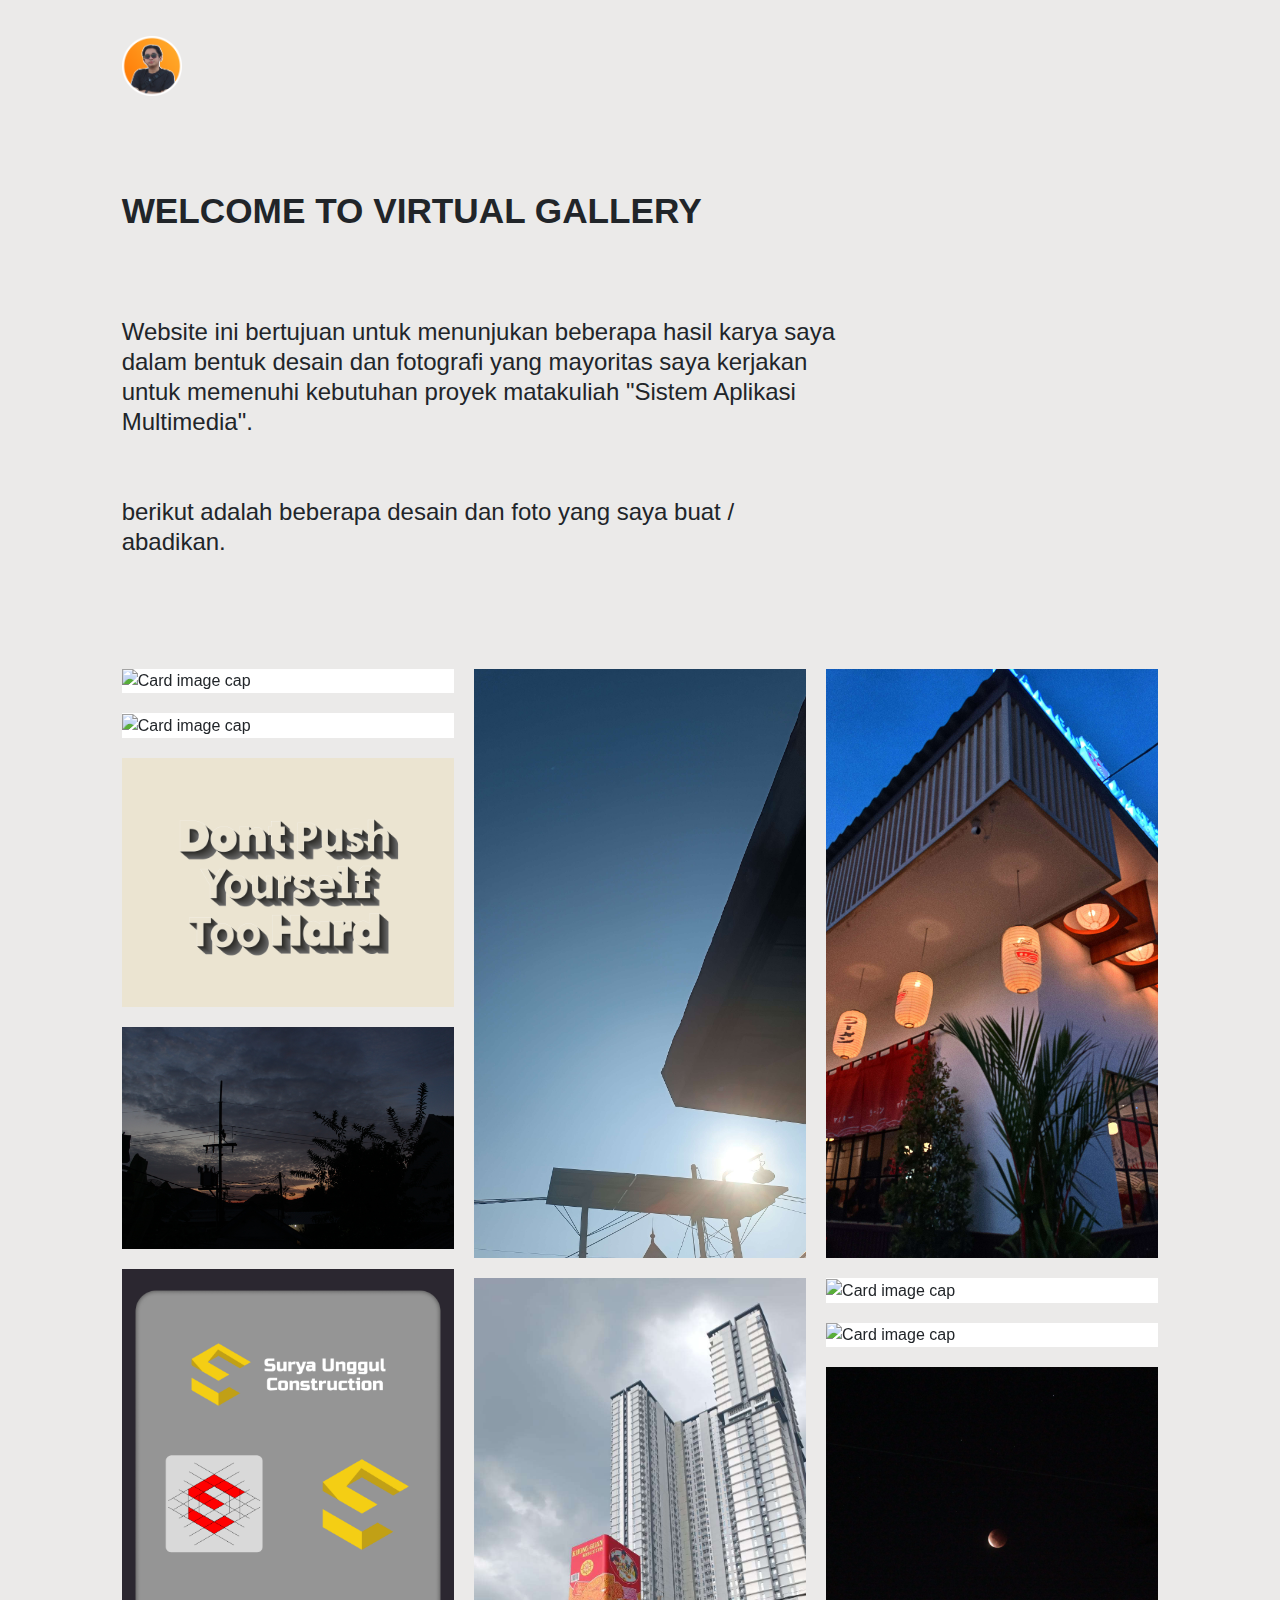
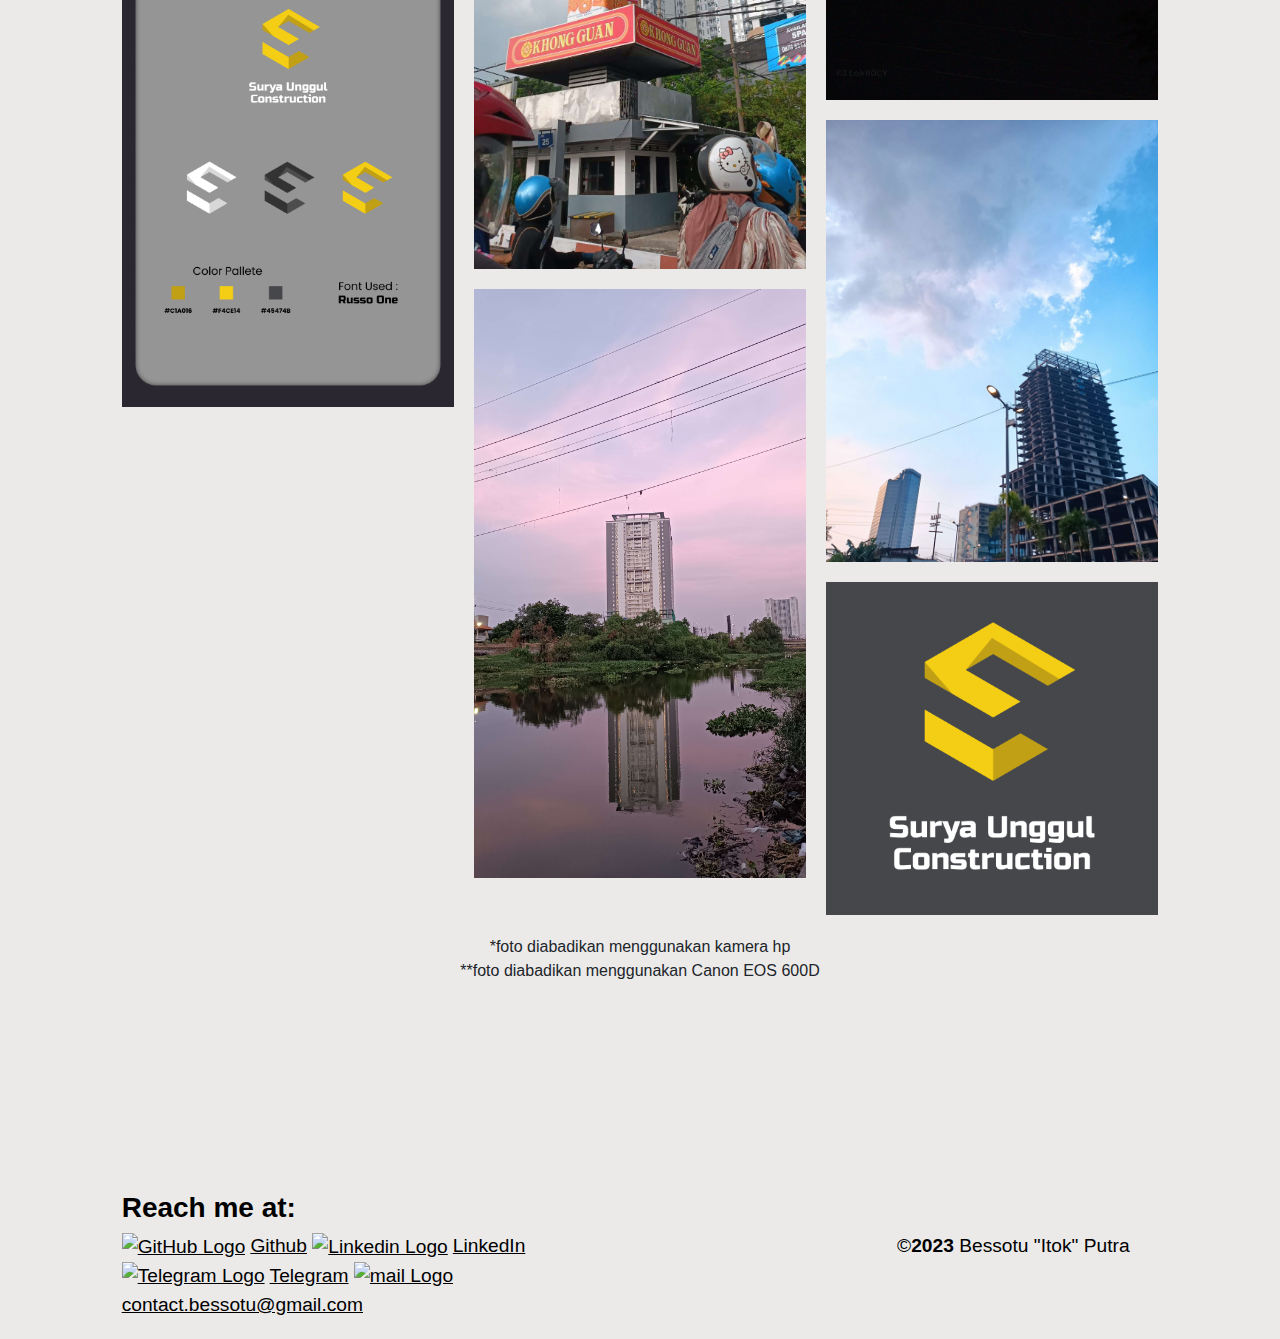
==== commit 69471d81: "Update index.html" ====
--- a/index.html
+++ b/index.html
@@ -23,24 +23,9 @@
       <div class="row justify-content-md-center">
         <div class="col-md-10 col-sm-12">
           <nav class="navbar navbar-default">
-            <a class="navbar-brand">
+            <a class="navbar-brand" href="#">
               <img src="img/logo.png" height="60" alt="Logo" />
             </a>
-            <div class="button_container" id="toggle">
-              <span class="black top"></span>
-              <span class="black middle"></span>
-              <span class="black bottom"></span>
-            </div>
-            <div class="overlay" id="overlay">
-              <nav class="overlay-menu">
-                <ul>
-                  <li><a href="index.html">Home</a></li>
-                  <li><a href="about.html">About</a></li>
-                  <li><a href="#">Blog (ComingSoon)</a></li>
-                  <!-- <li><a href="contacts.html">Contacts</a></li> -->
-                </ul>
-              </nav>
-            </div>
           </nav>
         </div>
       </div>
@@ -52,16 +37,13 @@
       <div class="row">
         <div class="col-md-6 offset-md-1 col-sm-12">
           <h2>
-            Journey as a Visionary Designer and Developer
+            Welcome to virtual gallery
           </h2>
         </div>
       </div>
       <div class="row">
         <div class="col-md-7 offset-md-1 col-sm-12">
           <p class="pb-5 pt-5">
-            <br />
-            Selamat datang di Virtual Gallery.
-            <br />
             <br />
             Website ini bertujuan untuk menunjukan beberapa hasil karya saya
             dalam bentuk desain dan fotografi yang mayoritas saya kerjakan untuk
@@ -261,8 +243,6 @@
                   </a>
                 </div>
               </div>
-
-
 
               <div class="card card-hover h-100">
                 <div class="card-body">
@@ -418,7 +398,8 @@
         <div class="col-md-5 offset-md-1 col-sm-5">
           <h3>&nbsp;</h3>
           <div class="text-center">
-            &copy;<a style="font-weight: bold;">2023</a> Bessotu "Itok" Putra
+            &copy;<a href="#" style="font-weight: bold;">2023</a> Bessotu "Itok"
+            Putra
           </div>
         </div>
       </div>
